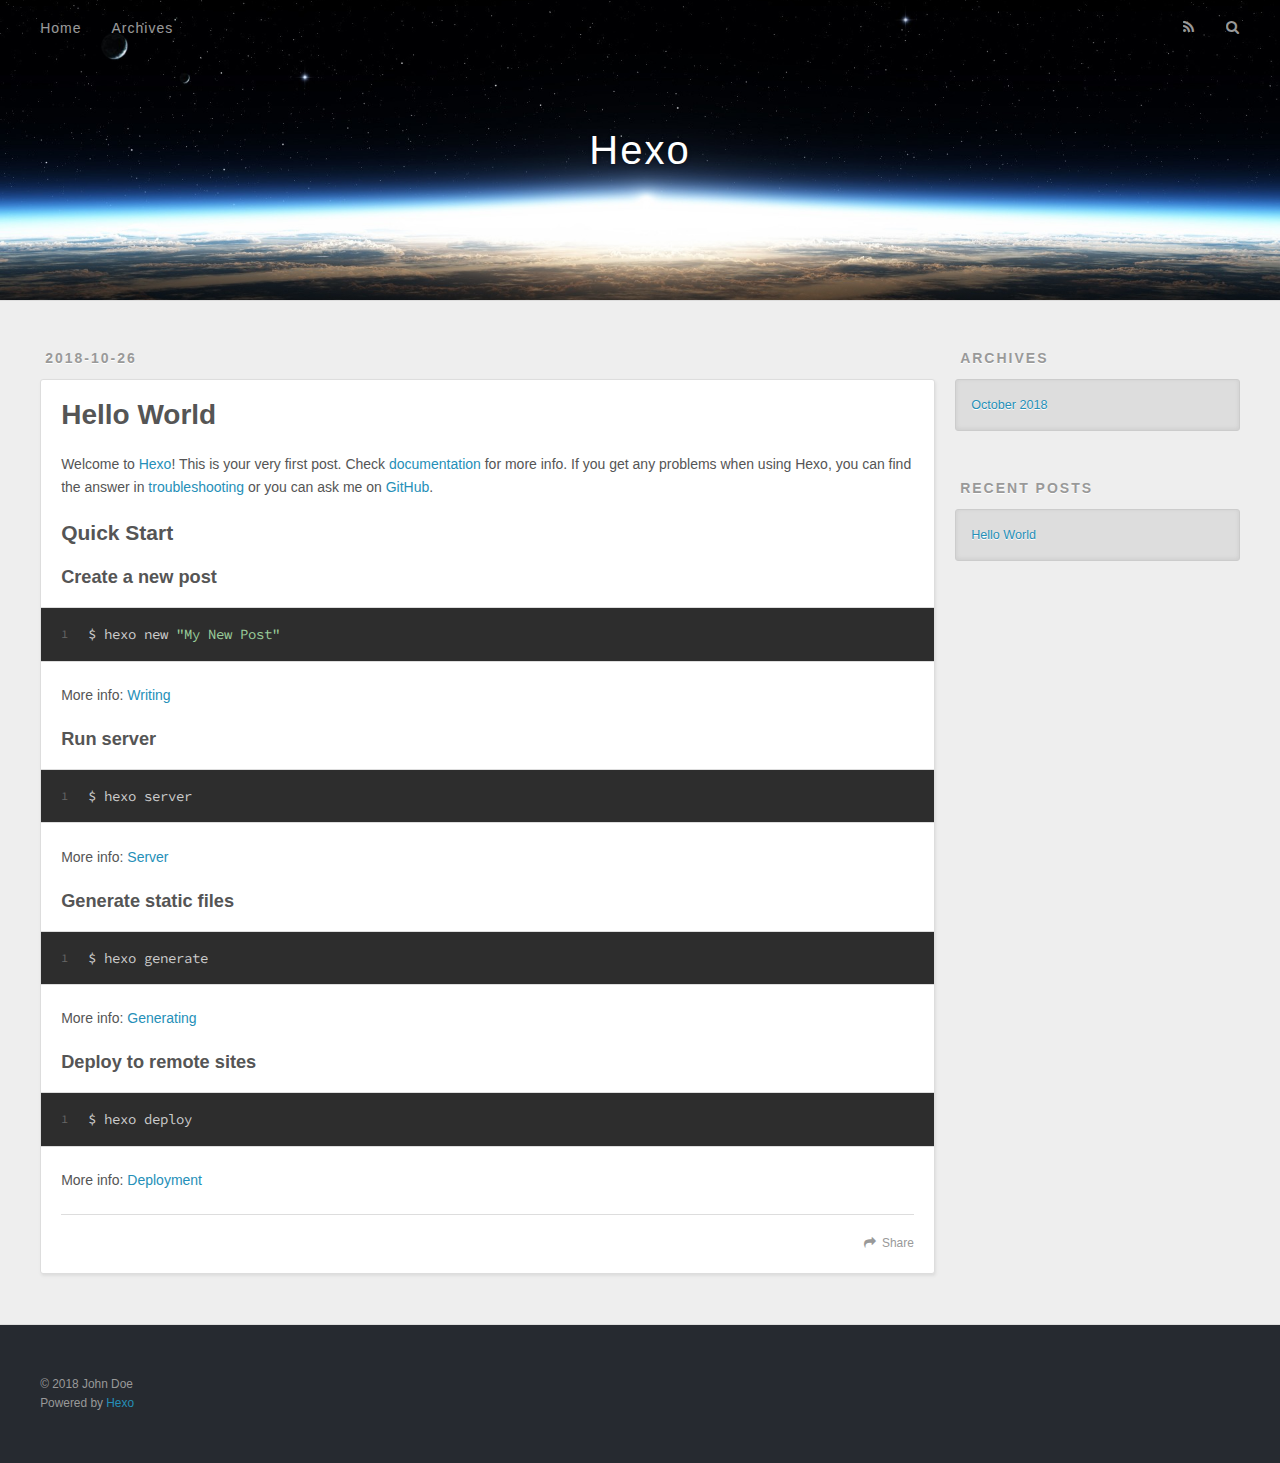
==== index.html @ de41e9b4 "Site updated: 2018-12-13 18:40:10" ====
<!DOCTYPE html>
<html>
<head><meta name="generator" content="Hexo 3.8.0">
  <meta charset="utf-8">
  

  
  <title>Hexo</title>
  <meta name="viewport" content="width=device-width, initial-scale=1, maximum-scale=1">
  <meta property="og:type" content="website">
<meta property="og:title" content="Hexo">
<meta property="og:url" content="http://yoursite.com/index.html">
<meta property="og:site_name" content="Hexo">
<meta property="og:locale" content="default">
<meta name="twitter:card" content="summary">
<meta name="twitter:title" content="Hexo">
  
    <link rel="alternate" href="/atom.xml" title="Hexo" type="application/atom+xml">
  
  
    <link rel="icon" href="/favicon.png">
  
  
    <link href="//fonts.googleapis.com/css?family=Source+Code+Pro" rel="stylesheet" type="text/css">
  
  <link rel="stylesheet" href="/css/style.css">
</head>
</html>
<body>
  <div id="container">
    <div id="wrap">
      <header id="header">
  <div id="banner"></div>
  <div id="header-outer" class="outer">
    <div id="header-title" class="inner">
      <h1 id="logo-wrap">
        <a href="/" id="logo">Hexo</a>
      </h1>
      
    </div>
    <div id="header-inner" class="inner">
      <nav id="main-nav">
        <a id="main-nav-toggle" class="nav-icon"></a>
        
          <a class="main-nav-link" href="/">Home</a>
        
          <a class="main-nav-link" href="/archives">Archives</a>
        
      </nav>
      <nav id="sub-nav">
        
          <a id="nav-rss-link" class="nav-icon" href="/atom.xml" title="RSS Feed"></a>
        
        <a id="nav-search-btn" class="nav-icon" title="Search"></a>
      </nav>
      <div id="search-form-wrap">
        <form action="//google.com/search" method="get" accept-charset="UTF-8" class="search-form"><input type="search" name="q" class="search-form-input" placeholder="Search"><button type="submit" class="search-form-submit">&#xF002;</button><input type="hidden" name="sitesearch" value="http://yoursite.com"></form>
      </div>
    </div>
  </div>
</header>
      <div class="outer">
        <section id="main">
  
    <article id="post-hello-world" class="article article-type-post" itemscope="" itemprop="blogPost">
  <div class="article-meta">
    <a href="/2018/10/26/hello-world/" class="article-date">
  <time datetime="2018-10-26T03:56:13.903Z" itemprop="datePublished">2018-10-26</time>
</a>
    
  </div>
  <div class="article-inner">
    
    
      <header class="article-header">
        
  
    <h1 itemprop="name">
      <a class="article-title" href="/2018/10/26/hello-world/">Hello World</a>
    </h1>
  

      </header>
    
    <div class="article-entry" itemprop="articleBody">
      
        <p>Welcome to <a href="https://hexo.io/" target="_blank" rel="noopener">Hexo</a>! This is your very first post. Check <a href="https://hexo.io/docs/" target="_blank" rel="noopener">documentation</a> for more info. If you get any problems when using Hexo, you can find the answer in <a href="https://hexo.io/docs/troubleshooting.html" target="_blank" rel="noopener">troubleshooting</a> or you can ask me on <a href="https://github.com/hexojs/hexo/issues" target="_blank" rel="noopener">GitHub</a>.</p>
<h2 id="Quick-Start"><a href="#Quick-Start" class="headerlink" title="Quick Start"></a>Quick Start</h2><h3 id="Create-a-new-post"><a href="#Create-a-new-post" class="headerlink" title="Create a new post"></a>Create a new post</h3><figure class="highlight bash"><table><tr><td class="gutter"><pre><span class="line">1</span><br></pre></td><td class="code"><pre><span class="line">$ hexo new <span class="string">"My New Post"</span></span><br></pre></td></tr></table></figure>
<p>More info: <a href="https://hexo.io/docs/writing.html" target="_blank" rel="noopener">Writing</a></p>
<h3 id="Run-server"><a href="#Run-server" class="headerlink" title="Run server"></a>Run server</h3><figure class="highlight bash"><table><tr><td class="gutter"><pre><span class="line">1</span><br></pre></td><td class="code"><pre><span class="line">$ hexo server</span><br></pre></td></tr></table></figure>
<p>More info: <a href="https://hexo.io/docs/server.html" target="_blank" rel="noopener">Server</a></p>
<h3 id="Generate-static-files"><a href="#Generate-static-files" class="headerlink" title="Generate static files"></a>Generate static files</h3><figure class="highlight bash"><table><tr><td class="gutter"><pre><span class="line">1</span><br></pre></td><td class="code"><pre><span class="line">$ hexo generate</span><br></pre></td></tr></table></figure>
<p>More info: <a href="https://hexo.io/docs/generating.html" target="_blank" rel="noopener">Generating</a></p>
<h3 id="Deploy-to-remote-sites"><a href="#Deploy-to-remote-sites" class="headerlink" title="Deploy to remote sites"></a>Deploy to remote sites</h3><figure class="highlight bash"><table><tr><td class="gutter"><pre><span class="line">1</span><br></pre></td><td class="code"><pre><span class="line">$ hexo deploy</span><br></pre></td></tr></table></figure>
<p>More info: <a href="https://hexo.io/docs/deployment.html" target="_blank" rel="noopener">Deployment</a></p>

      
    </div>
    <footer class="article-footer">
      <a data-url="http://yoursite.com/2018/10/26/hello-world/" data-id="cjpmh2i9n0000f2kgrmtevf5g" class="article-share-link">Share</a>
      
      
    </footer>
  </div>
  
</article>


  


</section>
        
          <aside id="sidebar">
  
    

  
    

  
    
  
    
  <div class="widget-wrap">
    <h3 class="widget-title">Archives</h3>
    <div class="widget">
      <ul class="archive-list"><li class="archive-list-item"><a class="archive-list-link" href="/archives/2018/10/">October 2018</a></li></ul>
    </div>
  </div>


  
    
  <div class="widget-wrap">
    <h3 class="widget-title">Recent Posts</h3>
    <div class="widget">
      <ul>
        
          <li>
            <a href="/2018/10/26/hello-world/">Hello World</a>
          </li>
        
      </ul>
    </div>
  </div>

  
</aside>
        
      </div>
      <footer id="footer">
  
  <div class="outer">
    <div id="footer-info" class="inner">
      &copy; 2018 John Doe<br>
      Powered by <a href="http://hexo.io/" target="_blank">Hexo</a>
    </div>
  </div>
</footer>
    </div>
    <nav id="mobile-nav">
  
    <a href="/" class="mobile-nav-link">Home</a>
  
    <a href="/archives" class="mobile-nav-link">Archives</a>
  
</nav>
    

<script src="//ajax.googleapis.com/ajax/libs/jquery/2.0.3/jquery.min.js"></script>


  <link rel="stylesheet" href="/fancybox/jquery.fancybox.css">
  <script src="/fancybox/jquery.fancybox.pack.js"></script>


<script src="/js/script.js"></script>



  </div>
</body>
</html>
---- css/style.css ----
body {
  width: 100%;
}
body:before,
body:after {
  content: "";
  display: table;
}
body:after {
  clear: both;
}
html,
body,
div,
span,
applet,
object,
iframe,
h1,
h2,
h3,
h4,
h5,
h6,
p,
blockquote,
pre,
a,
abbr,
acronym,
address,
big,
cite,
code,
del,
dfn,
em,
img,
ins,
kbd,
q,
s,
samp,
small,
strike,
strong,
sub,
sup,
tt,
var,
dl,
dt,
dd,
ol,
ul,
li,
fieldset,
form,
label,
legend,
table,
caption,
tbody,
tfoot,
thead,
tr,
th,
td {
  margin: 0;
  padding: 0;
  border: 0;
  outline: 0;
  font-weight: inherit;
  font-style: inherit;
  font-family: inherit;
  font-size: 100%;
  vertical-align: baseline;
}
body {
  line-height: 1;
  color: #000;
  background: #fff;
}
ol,
ul {
  list-style: none;
}
table {
  border-collapse: separate;
  border-spacing: 0;
  vertical-align: middle;
}
caption,
th,
td {
  text-align: left;
  font-weight: normal;
  vertical-align: middle;
}
a img {
  border: none;
}
input,
button {
  margin: 0;
  padding: 0;
}
input::-moz-focus-inner,
button::-moz-focus-inner {
  border: 0;
  padding: 0;
}
@font-face {
  font-family: FontAwesome;
  font-style: normal;
  font-weight: normal;
  src: url("fonts/fontawesome-webfont.eot?v=#4.0.3");
  src: url("fonts/fontawesome-webfont.eot?#iefix&v=#4.0.3") format("embedded-opentype"), url("fonts/fontawesome-webfont.woff?v=#4.0.3") format("woff"), url("fonts/fontawesome-webfont.ttf?v=#4.0.3") format("truetype"), url("fonts/fontawesome-webfont.svg#fontawesomeregular?v=#4.0.3") format("svg");
}
html,
body,
#container {
  height: 100%;
}
body {
  background: #eee;
  font: 14px -apple-system, BlinkMacSystemFont, "Segoe UI", "Roboto", "Oxygen", "Ubuntu", "Cantarell", "Fira Sans", "Droid Sans", "Helvetica Neue", sans-serif;
  -webkit-text-size-adjust: 100%;
}
.outer {
  max-width: 1220px;
  margin: 0 auto;
  padding: 0 20px;
}
.outer:before,
.outer:after {
  content: "";
  display: table;
}
.outer:after {
  clear: both;
}
.inner {
  display: inline;
  float: left;
  width: 98.33333333333333%;
  margin: 0 0.833333333333333%;
}
.left,
.alignleft {
  float: left;
}
.right,
.alignright {
  float: right;
}
.clear {
  clear: both;
}
#container {
  position: relative;
}
.mobile-nav-on {
  overflow: hidden;
}
#wrap {
  height: 100%;
  width: 100%;
  position: absolute;
  top: 0;
  left: 0;
  -webkit-transition: 0.2s ease-out;
  -moz-transition: 0.2s ease-out;
  -ms-transition: 0.2s ease-out;
  transition: 0.2s ease-out;
  z-index: 1;
  background: #eee;
}
.mobile-nav-on #wrap {
  left: 280px;
}
@media screen and (min-width: 768px) {
  #main {
    display: inline;
    float: left;
    width: 73.33333333333333%;
    margin: 0 0.833333333333333%;
  }
}
.article-date,
.article-category-link,
.archive-year,
.widget-title {
  text-decoration: none;
  text-transform: uppercase;
  letter-spacing: 2px;
  color: #999;
  margin-bottom: 1em;
  margin-left: 5px;
  line-height: 1em;
  text-shadow: 0 1px #fff;
  font-weight: bold;
}
.article-inner,
.archive-article-inner {
  background: #fff;
  -webkit-box-shadow: 1px 2px 3px #ddd;
  box-shadow: 1px 2px 3px #ddd;
  border: 1px solid #ddd;
  border-radius: 3px;
}
.article-entry h1,
.widget h1 {
  font-size: 2em;
}
.article-entry h2,
.widget h2 {
  font-size: 1.5em;
}
.article-entry h3,
.widget h3 {
  font-size: 1.3em;
}
.article-entry h4,
.widget h4 {
  font-size: 1.2em;
}
.article-entry h5,
.widget h5 {
  font-size: 1em;
}
.article-entry h6,
.widget h6 {
  font-size: 1em;
  color: #999;
}
.article-entry hr,
.widget hr {
  border: 1px dashed #ddd;
}
.article-entry strong,
.widget strong {
  font-weight: bold;
}
.article-entry em,
.widget em,
.article-entry cite,
.widget cite {
  font-style: italic;
}
.article-entry sup,
.widget sup,
.article-entry sub,
.widget sub {
  font-size: 0.75em;
  line-height: 0;
  position: relative;
  vertical-align: baseline;
}
.article-entry sup,
.widget sup {
  top: -0.5em;
}
.article-entry sub,
.widget sub {
  bottom: -0.2em;
}
.article-entry small,
.widget small {
  font-size: 0.85em;
}
.article-entry acronym,
.widget acronym,
.article-entry abbr,
.widget abbr {
  border-bottom: 1px dotted;
}
.article-entry ul,
.widget ul,
.article-entry ol,
.widget ol,
.article-entry dl,
.widget dl {
  margin: 0 20px;
  line-height: 1.6em;
}
.article-entry ul ul,
.widget ul ul,
.article-entry ol ul,
.widget ol ul,
.article-entry ul ol,
.widget ul ol,
.article-entry ol ol,
.widget ol ol {
  margin-top: 0;
  margin-bottom: 0;
}
.article-entry ul,
.widget ul {
  list-style: disc;
}
.article-entry ol,
.widget ol {
  list-style: decimal;
}
.article-entry dt,
.widget dt {
  font-weight: bold;
}
#header {
  height: 300px;
  position: relative;
  border-bottom: 1px solid #ddd;
}
#header:before,
#header:after {
  content: "";
  position: absolute;
  left: 0;
  right: 0;
  height: 40px;
}
#header:before {
  top: 0;
  background: -webkit-linear-gradient(rgba(0,0,0,0.2), transparent);
  background: -moz-linear-gradient(rgba(0,0,0,0.2), transparent);
  background: -ms-linear-gradient(rgba(0,0,0,0.2), transparent);
  background: linear-gradient(rgba(0,0,0,0.2), transparent);
}
#header:after {
  bottom: 0;
  background: -webkit-linear-gradient(transparent, rgba(0,0,0,0.2));
  background: -moz-linear-gradient(transparent, rgba(0,0,0,0.2));
  background: -ms-linear-gradient(transparent, rgba(0,0,0,0.2));
  background: linear-gradient(transparent, rgba(0,0,0,0.2));
}
#header-outer {
  height: 100%;
  position: relative;
}
#header-inner {
  position: relative;
  overflow: hidden;
}
#banner {
  position: absolute;
  top: 0;
  left: 0;
  width: 100%;
  height: 100%;
  background: url("images/banner.jpg") center #000;
  -webkit-background-size: cover;
  -moz-background-size: cover;
  background-size: cover;
  z-index: -1;
}
#header-title {
  text-align: center;
  height: 40px;
  position: absolute;
  top: 50%;
  left: 0;
  margin-top: -20px;
}
#logo,
#subtitle {
  text-decoration: none;
  color: #fff;
  font-weight: 300;
  text-shadow: 0 1px 4px rgba(0,0,0,0.3);
}
#logo {
  font-size: 40px;
  line-height: 40px;
  letter-spacing: 2px;
}
#subtitle {
  font-size: 16px;
  line-height: 16px;
  letter-spacing: 1px;
}
#subtitle-wrap {
  margin-top: 16px;
}
#main-nav {
  float: left;
  margin-left: -15px;
}
.nav-icon,
.main-nav-link {
  float: left;
  color: #fff;
  opacity: 0.6;
  text-decoration: none;
  text-shadow: 0 1px rgba(0,0,0,0.2);
  -webkit-transition: opacity 0.2s;
  -moz-transition: opacity 0.2s;
  -ms-transition: opacity 0.2s;
  transition: opacity 0.2s;
  display: block;
  padding: 20px 15px;
}
.nav-icon:hover,
.main-nav-link:hover {
  opacity: 1;
}
.nav-icon {
  font-family: FontAwesome;
  text-align: center;
  font-size: 14px;
  width: 14px;
  height: 14px;
  padding: 20px 15px;
  position: relative;
  cursor: pointer;
}
.main-nav-link {
  font-weight: 300;
  letter-spacing: 1px;
}
@media screen and (max-width: 479px) {
  .main-nav-link {
    display: none;
  }
}
#main-nav-toggle {
  display: none;
}
#main-nav-toggle:before {
  content: "\f0c9";
}
@media screen and (max-width: 479px) {
  #main-nav-toggle {
    display: block;
  }
}
#sub-nav {
  float: right;
  margin-right: -15px;
}
#nav-rss-link:before {
  content: "\f09e";
}
#nav-search-btn:before {
  content: "\f002";
}
#search-form-wrap {
  position: absolute;
  top: 15px;
  width: 150px;
  height: 30px;
  right: -150px;
  opacity: 0;
  -webkit-transition: 0.2s ease-out;
  -moz-transition: 0.2s ease-out;
  -ms-transition: 0.2s ease-out;
  transition: 0.2s ease-out;
}
#search-form-wrap.on {
  opacity: 1;
  right: 0;
}
@media screen and (max-width: 479px) {
  #search-form-wrap {
    width: 100%;
    right: -100%;
  }
}
.search-form {
  position: absolute;
  top: 0;
  left: 0;
  right: 0;
  background: #fff;
  padding: 5px 15px;
  border-radius: 15px;
  -webkit-box-shadow: 0 0 10px rgba(0,0,0,0.3);
  box-shadow: 0 0 10px rgba(0,0,0,0.3);
}
.search-form-input {
  border: none;
  background: none;
  color: #555;
  width: 100%;
  font: 13px -apple-system, BlinkMacSystemFont, "Segoe UI", "Roboto", "Oxygen", "Ubuntu", "Cantarell", "Fira Sans", "Droid Sans", "Helvetica Neue", sans-serif;
  outline: none;
}
.search-form-input::-webkit-search-results-decoration,
.search-form-input::-webkit-search-cancel-button {
  -webkit-appearance: none;
}
.search-form-submit {
  position: absolute;
  top: 50%;
  right: 10px;
  margin-top: -7px;
  font: 13px FontAwesome;
  border: none;
  background: none;
  color: #bbb;
  cursor: pointer;
}
.search-form-submit:hover,
.search-form-submit:focus {
  color: #777;
}
.article {
  margin: 50px 0;
}
.article-inner {
  overflow: hidden;
}
.article-meta:before,
.article-meta:after {
  content: "";
  display: table;
}
.article-meta:after {
  clear: both;
}
.article-date {
  float: left;
}
.article-category {
  float: left;
  line-height: 1em;
  color: #ccc;
  text-shadow: 0 1px #fff;
  margin-left: 8px;
}
.article-category:before {
  content: "\2022";
}
.article-category-link {
  margin: 0 12px 1em;
}
.article-header {
  padding: 20px 20px 0;
}
.article-title {
  text-decoration: none;
  font-size: 2em;
  font-weight: bold;
  color: #555;
  line-height: 1.1em;
  -webkit-transition: color 0.2s;
  -moz-transition: color 0.2s;
  -ms-transition: color 0.2s;
  transition: color 0.2s;
}
a.article-title:hover {
  color: #258fb8;
}
.article-entry {
  color: #555;
  padding: 0 20px;
}
.article-entry:before,
.article-entry:after {
  content: "";
  display: table;
}
.article-entry:after {
  clear: both;
}
.article-entry p,
.article-entry table {
  line-height: 1.6em;
  margin: 1.6em 0;
}
.article-entry h1,
.article-entry h2,
.article-entry h3,
.article-entry h4,
.article-entry h5,
.article-entry h6 {
  font-weight: bold;
}
.article-entry h1,
.article-entry h2,
.article-entry h3,
.article-entry h4,
.article-entry h5,
.article-entry h6 {
  line-height: 1.1em;
  margin: 1.1em 0;
}
.article-entry a {
  color: #258fb8;
  text-decoration: none;
}
.article-entry a:hover {
  text-decoration: underline;
}
.article-entry ul,
.article-entry ol,
.article-entry dl {
  margin-top: 1.6em;
  margin-bottom: 1.6em;
}
.article-entry img,
.article-entry video {
  max-width: 100%;
  height: auto;
  display: block;
  margin: auto;
}
.article-entry iframe {
  border: none;
}
.article-entry table {
  width: 100%;
  border-collapse: collapse;
  border-spacing: 0;
}
.article-entry th {
  font-weight: bold;
  border-bottom: 3px solid #ddd;
  padding-bottom: 0.5em;
}
.article-entry td {
  border-bottom: 1px solid #ddd;
  padding: 10px 0;
}
.article-entry blockquote {
  font-family: Georgia, "Times New Roman", serif;
  font-size: 1.4em;
  margin: 1.6em 20px;
  text-align: center;
}
.article-entry blockquote footer {
  font-size: 14px;
  margin: 1.6em 0;
  font-family: -apple-system, BlinkMacSystemFont, "Segoe UI", "Roboto", "Oxygen", "Ubuntu", "Cantarell", "Fira Sans", "Droid Sans", "Helvetica Neue", sans-serif;
}
.article-entry blockquote footer cite:before {
  content: "—";
  padding: 0 0.5em;
}
.article-entry .pullquote {
  text-align: left;
  width: 45%;
  margin: 0;
}
.article-entry .pullquote.left {
  margin-left: 0.5em;
  margin-right: 1em;
}
.article-entry .pullquote.right {
  margin-right: 0.5em;
  margin-left: 1em;
}
.article-entry .caption {
  color: #999;
  display: block;
  font-size: 0.9em;
  margin-top: 0.5em;
  position: relative;
  text-align: center;
}
.article-entry .video-container {
  position: relative;
  padding-top: 56.25%;
  height: 0;
  overflow: hidden;
}
.article-entry .video-container iframe,
.article-entry .video-container object,
.article-entry .video-container embed {
  position: absolute;
  top: 0;
  left: 0;
  width: 100%;
  height: 100%;
  margin-top: 0;
}
.article-more-link a {
  display: inline-block;
  line-height: 1em;
  padding: 6px 15px;
  border-radius: 15px;
  background: #eee;
  color: #999;
  text-shadow: 0 1px #fff;
  text-decoration: none;
}
.article-more-link a:hover {
  background: #258fb8;
  color: #fff;
  text-decoration: none;
  text-shadow: 0 1px #1e7293;
}
.article-footer {
  font-size: 0.85em;
  line-height: 1.6em;
  border-top: 1px solid #ddd;
  padding-top: 1.6em;
  margin: 0 20px 20px;
}
.article-footer:before,
.article-footer:after {
  content: "";
  display: table;
}
.article-footer:after {
  clear: both;
}
.article-footer a {
  color: #999;
  text-decoration: none;
}
.article-footer a:hover {
  color: #555;
}
.article-tag-list-item {
  float: left;
  margin-right: 10px;
}
.article-tag-list-link:before {
  content: "#";
}
.article-comment-link {
  float: right;
}
.article-comment-link:before {
  content: "\f075";
  font-family: FontAwesome;
  padding-right: 8px;
}
.article-share-link {
  cursor: pointer;
  float: right;
  margin-left: 20px;
}
.article-share-link:before {
  content: "\f064";
  font-family: FontAwesome;
  padding-right: 6px;
}
#article-nav {
  position: relative;
}
#article-nav:before,
#article-nav:after {
  content: "";
  display: table;
}
#article-nav:after {
  clear: both;
}
@media screen and (min-width: 768px) {
  #article-nav {
    margin: 50px 0;
  }
  #article-nav:before {
    width: 8px;
    height: 8px;
    position: absolute;
    top: 50%;
    left: 50%;
    margin-top: -4px;
    margin-left: -4px;
    content: "";
    border-radius: 50%;
    background: #ddd;
    -webkit-box-shadow: 0 1px 2px #fff;
    box-shadow: 0 1px 2px #fff;
  }
}
.article-nav-link-wrap {
  text-decoration: none;
  text-shadow: 0 1px #fff;
  color: #999;
  -webkit-box-sizing: border-box;
  -moz-box-sizing: border-box;
  box-sizing: border-box;
  margin-top: 50px;
  text-align: center;
  display: block;
}
.article-nav-link-wrap:hover {
  color: #555;
}
@media screen and (min-width: 768px) {
  .article-nav-link-wrap {
    width: 50%;
    margin-top: 0;
  }
}
@media screen and (min-width: 768px) {
  #article-nav-newer {
    float: left;
    text-align: right;
    padding-right: 20px;
  }
}
@media screen and (min-width: 768px) {
  #article-nav-older {
    float: right;
    text-align: left;
    padding-left: 20px;
  }
}
.article-nav-caption {
  text-transform: uppercase;
  letter-spacing: 2px;
  color: #ddd;
  line-height: 1em;
  font-weight: bold;
}
#article-nav-newer .article-nav-caption {
  margin-right: -2px;
}
.article-nav-title {
  font-size: 0.85em;
  line-height: 1.6em;
  margin-top: 0.5em;
}
.article-share-box {
  position: absolute;
  display: none;
  background: #fff;
  -webkit-box-shadow: 1px 2px 10px rgba(0,0,0,0.2);
  box-shadow: 1px 2px 10px rgba(0,0,0,0.2);
  border-radius: 3px;
  margin-left: -145px;
  overflow: hidden;
  z-index: 1;
}
.article-share-box.on {
  display: block;
}
.article-share-input {
  width: 100%;
  background: none;
  -webkit-box-sizing: border-box;
  -moz-box-sizing: border-box;
  box-sizing: border-box;
  font: 14px -apple-system, BlinkMacSystemFont, "Segoe UI", "Roboto", "Oxygen", "Ubuntu", "Cantarell", "Fira Sans", "Droid Sans", "Helvetica Neue", sans-serif;
  padding: 0 15px;
  color: #555;
  outline: none;
  border: 1px solid #ddd;
  border-radius: 3px 3px 0 0;
  height: 36px;
  line-height: 36px;
}
.article-share-links {
  background: #eee;
}
.article-share-links:before,
.article-share-links:after {
  content: "";
  display: table;
}
.article-share-links:after {
  clear: both;
}
.article-share-twitter,
.article-share-facebook,
.article-share-pinterest,
.article-share-google {
  width: 50px;
  height: 36px;
  display: block;
  float: left;
  position: relative;
  color: #999;
  text-shadow: 0 1px #fff;
}
.article-share-twitter:before,
.article-share-facebook:before,
.article-share-pinterest:before,
.article-share-google:before {
  font-size: 20px;
  font-family: FontAwesome;
  width: 20px;
  height: 20px;
  position: absolute;
  top: 50%;
  left: 50%;
  margin-top: -10px;
  margin-left: -10px;
  text-align: center;
}
.article-share-twitter:hover,
.article-share-facebook:hover,
.article-share-pinterest:hover,
.article-share-google:hover {
  color: #fff;
}
.article-share-twitter:before {
  content: "\f099";
}
.article-share-twitter:hover {
  background: #00aced;
  text-shadow: 0 1px #008abe;
}
.article-share-facebook:before {
  content: "\f09a";
}
.article-share-facebook:hover {
  background: #3b5998;
  text-shadow: 0 1px #2f477a;
}
.article-share-pinterest:before {
  content: "\f0d2";
}
.article-share-pinterest:hover {
  background: #cb2027;
  text-shadow: 0 1px #a21a1f;
}
.article-share-google:before {
  content: "\f0d5";
}
.article-share-google:hover {
  background: #dd4b39;
  text-shadow: 0 1px #be3221;
}
.article-gallery {
  background: #000;
  position: relative;
}
.article-gallery-photos {
  position: relative;
  overflow: hidden;
}
.article-gallery-img {
  display: none;
  max-width: 100%;
}
.article-gallery-img:first-child {
  display: block;
}
.article-gallery-img.loaded {
  position: absolute;
  display: block;
}
.article-gallery-img img {
  display: block;
  max-width: 100%;
  margin: 0 auto;
}
#comments {
  background: #fff;
  -webkit-box-shadow: 1px 2px 3px #ddd;
  box-shadow: 1px 2px 3px #ddd;
  padding: 20px;
  border: 1px solid #ddd;
  border-radius: 3px;
  margin: 50px 0;
}
#comments a {
  color: #258fb8;
}
.archives-wrap {
  margin: 50px 0;
}
.archives:before,
.archives:after {
  content: "";
  display: table;
}
.archives:after {
  clear: both;
}
.archive-year-wrap {
  margin-bottom: 1em;
}
.archives {
  -webkit-column-gap: 10px;
  -moz-column-gap: 10px;
  column-gap: 10px;
}
@media screen and (min-width: 480px) and (max-width: 767px) {
  .archives {
    -webkit-column-count: 2;
    -moz-column-count: 2;
    column-count: 2;
  }
}
@media screen and (min-width: 768px) {
  .archives {
    -webkit-column-count: 3;
    -moz-column-count: 3;
    column-count: 3;
  }
}
.archive-article {
  -webkit-column-break-inside: avoid;
  page-break-inside: avoid;
  overflow: hidden;
  break-inside: avoid-column;
}
.archive-article-inner {
  padding: 10px;
  margin-bottom: 15px;
}
.archive-article-title {
  text-decoration: none;
  font-weight: bold;
  color: #555;
  -webkit-transition: color 0.2s;
  -moz-transition: color 0.2s;
  -ms-transition: color 0.2s;
  transition: color 0.2s;
  line-height: 1.6em;
}
.archive-article-title:hover {
  color: #258fb8;
}
.archive-article-footer {
  margin-top: 1em;
}
.archive-article-date {
  color: #999;
  text-decoration: none;
  font-size: 0.85em;
  line-height: 1em;
  margin-bottom: 0.5em;
  display: block;
}
#page-nav {
  margin: 50px auto;
  background: #fff;
  -webkit-box-shadow: 1px 2px 3px #ddd;
  box-shadow: 1px 2px 3px #ddd;
  border: 1px solid #ddd;
  border-radius: 3px;
  text-align: center;
  color: #999;
  overflow: hidden;
}
#page-nav:before,
#page-nav:after {
  content: "";
  display: table;
}
#page-nav:after {
  clear: both;
}
#page-nav a,
#page-nav span {
  padding: 10px 20px;
  line-height: 1;
  height: 2ex;
}
#page-nav a {
  color: #999;
  text-decoration: none;
}
#page-nav a:hover {
  background: #999;
  color: #fff;
}
#page-nav .prev {
  float: left;
}
#page-nav .next {
  float: right;
}
#page-nav .page-number {
  display: inline-block;
}
@media screen and (max-width: 479px) {
  #page-nav .page-number {
    display: none;
  }
}
#page-nav .current {
  color: #555;
  font-weight: bold;
}
#page-nav .space {
  color: #ddd;
}
#footer {
  background: #262a30;
  padding: 50px 0;
  border-top: 1px solid #ddd;
  color: #999;
}
#footer a {
  color: #258fb8;
  text-decoration: none;
}
#footer a:hover {
  text-decoration: underline;
}
#footer-info {
  line-height: 1.6em;
  font-size: 0.85em;
}
.article-entry pre,
.article-entry .highlight {
  background: #2d2d2d;
  margin: 0 -20px;
  padding: 15px 20px;
  border-style: solid;
  border-color: #ddd;
  border-width: 1px 0;
  overflow: auto;
  color: #ccc;
  line-height: 22.400000000000002px;
}
.article-entry .highlight .gutter pre,
.article-entry .gist .gist-file .gist-data .line-numbers {
  color: #666;
  font-size: 0.85em;
}
.article-entry pre,
.article-entry code {
  font-family: "Source Code Pro", Consolas, Monaco, Menlo, Consolas, monospace;
}
.article-entry code {
  background: #eee;
  text-shadow: 0 1px #fff;
  padding: 0 0.3em;
}
.article-entry pre code {
  background: none;
  text-shadow: none;
  padding: 0;
}
.article-entry .highlight pre {
  border: none;
  margin: 0;
  padding: 0;
}
.article-entry .highlight table {
  margin: 0;
  width: auto;
}
.article-entry .highlight td {
  border: none;
  padding: 0;
}
.article-entry .highlight figcaption {
  font-size: 0.85em;
  color: #999;
  line-height: 1em;
  margin-bottom: 1em;
}
.article-entry .highlight figcaption:before,
.article-entry .highlight figcaption:after {
  content: "";
  display: table;
}
.article-entry .highlight figcaption:after {
  clear: both;
}
.article-entry .highlight figcaption a {
  float: right;
}
.article-entry .highlight .gutter pre {
  text-align: right;
  padding-right: 20px;
}
.article-entry .highlight .line {
  height: 22.400000000000002px;
}
.article-entry .highlight .line.marked {
  background: #515151;
}
.article-entry .gist {
  margin: 0 -20px;
  border-style: solid;
  border-color: #ddd;
  border-width: 1px 0;
  background: #2d2d2d;
  padding: 15px 20px 15px 0;
}
.article-entry .gist .gist-file {
  border: none;
  font-family: "Source Code Pro", Consolas, Monaco, Menlo, Consolas, monospace;
  margin: 0;
}
.article-entry .gist .gist-file .gist-data {
  background: none;
  border: none;
}
.article-entry .gist .gist-file .gist-data .line-numbers {
  background: none;
  border: none;
  padding: 0 20px 0 0;
}
.article-entry .gist .gist-file .gist-data .line-data {
  padding: 0 !important;
}
.article-entry .gist .gist-file .highlight {
  margin: 0;
  padding: 0;
  border: none;
}
.article-entry .gist .gist-file .gist-meta {
  background: #2d2d2d;
  color: #999;
  font: 0.85em -apple-system, BlinkMacSystemFont, "Segoe UI", "Roboto", "Oxygen", "Ubuntu", "Cantarell", "Fira Sans", "Droid Sans", "Helvetica Neue", sans-serif;
  text-shadow: 0 0;
  padding: 0;
  margin-top: 1em;
  margin-left: 20px;
}
.article-entry .gist .gist-file .gist-meta a {
  color: #258fb8;
  font-weight: normal;
}
.article-entry .gist .gist-file .gist-meta a:hover {
  text-decoration: underline;
}
pre .comment,
pre .title {
  color: #999;
}
pre .variable,
pre .attribute,
pre .tag,
pre .regexp,
pre .ruby .constant,
pre .xml .tag .title,
pre .xml .pi,
pre .xml .doctype,
pre .html .doctype,
pre .css .id,
pre .css .class,
pre .css .pseudo {
  color: #f2777a;
}
pre .number,
pre .preprocessor,
pre .built_in,
pre .literal,
pre .params,
pre .constant {
  color: #f99157;
}
pre .class,
pre .ruby .class .title,
pre .css .rules .attribute {
  color: #9c9;
}
pre .string,
pre .value,
pre .inheritance,
pre .header,
pre .ruby .symbol,
pre .xml .cdata {
  color: #9c9;
}
pre .css .hexcolor {
  color: #6cc;
}
pre .function,
pre .python .decorator,
pre .python .title,
pre .ruby .function .title,
pre .ruby .title .keyword,
pre .perl .sub,
pre .javascript .title,
pre .coffeescript .title {
  color: #69c;
}
pre .keyword,
pre .javascript .function {
  color: #c9c;
}
@media screen and (max-width: 479px) {
  #mobile-nav {
    position: absolute;
    top: 0;
    left: 0;
    width: 280px;
    height: 100%;
    background: #191919;
    border-right: 1px solid #fff;
  }
}
@media screen and (max-width: 479px) {
  .mobile-nav-link {
    display: block;
    color: #999;
    text-decoration: none;
    padding: 15px 20px;
    font-weight: bold;
  }
  .mobile-nav-link:hover {
    color: #fff;
  }
}
@media screen and (min-width: 768px) {
  #sidebar {
    display: inline;
    float: left;
    width: 23.333333333333332%;
    margin: 0 0.833333333333333%;
  }
}
.widget-wrap {
  margin: 50px 0;
}
.widget {
  color: #777;
  text-shadow: 0 1px #fff;
  background: #ddd;
  -webkit-box-shadow: 0 -1px 4px #ccc inset;
  box-shadow: 0 -1px 4px #ccc inset;
  border: 1px solid #ccc;
  padding: 15px;
  border-radius: 3px;
}
.widget a {
  color: #258fb8;
  text-decoration: none;
}
.widget a:hover {
  text-decoration: underline;
}
.widget ul ul,
.widget ol ul,
.widget dl ul,
.widget ul ol,
.widget ol ol,
.widget dl ol,
.widget ul dl,
.widget ol dl,
.widget dl dl {
  margin-left: 15px;
  list-style: disc;
}
.widget {
  line-height: 1.6em;
  word-wrap: break-word;
  font-size: 0.9em;
}
.widget ul,
.widget ol {
  list-style: none;
  margin: 0;
}
.widget ul ul,
.widget ol ul,
.widget ul ol,
.widget ol ol {
  margin: 0 20px;
}
.widget ul ul,
.widget ol ul {
  list-style: disc;
}
.widget ul ol,
.widget ol ol {
  list-style: decimal;
}
.category-list-count,
.tag-list-count,
.archive-list-count {
  padding-left: 5px;
  color: #999;
  font-size: 0.85em;
}
.category-list-count:before,
.tag-list-count:before,
.archive-list-count:before {
  content: "(";
}
.category-list-count:after,
.tag-list-count:after,
.archive-list-count:after {
  content: ")";
}
.tagcloud a {
  margin-right: 5px;
  display: inline-block;
}
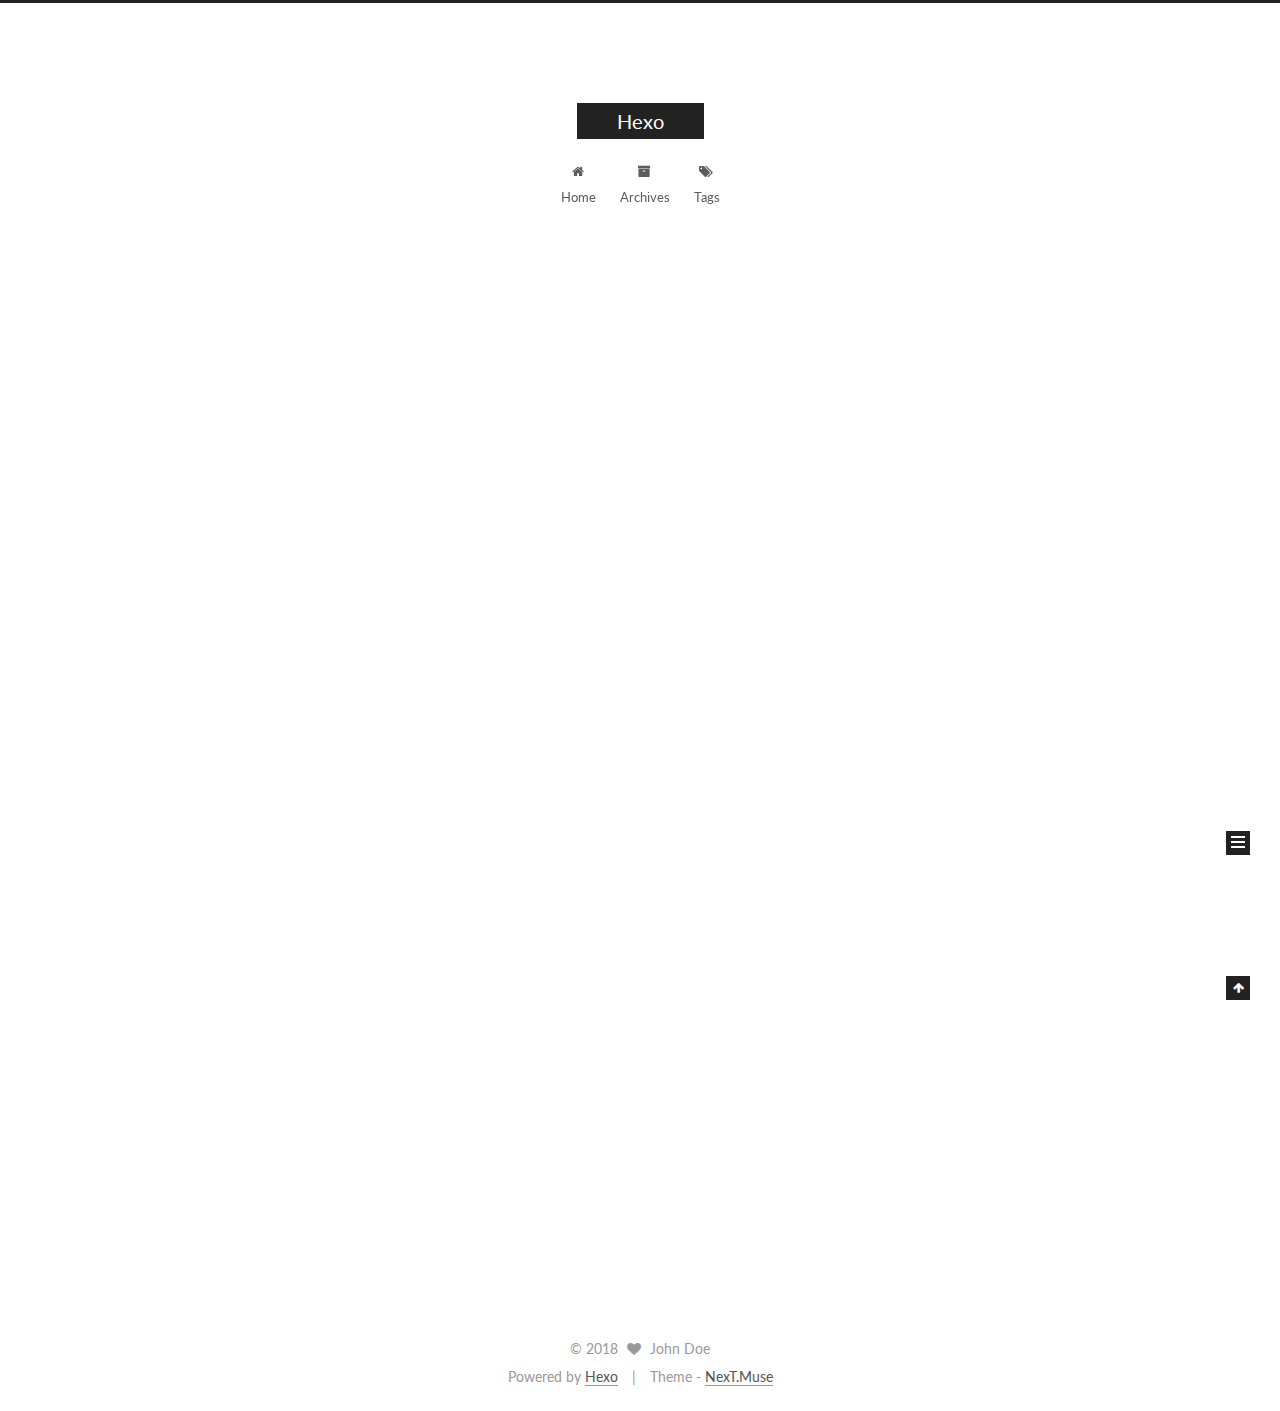
==== commit 0d760f7b: "Site updated: 2018-12-13 18:59:34" ====
--- a/index.html
+++ b/index.html
@@ -1,90 +1,337 @@
 <!DOCTYPE html>
-<html>
+
+
+
+  
+
+
+<html class="theme-next muse use-motion" lang="">
 <head><meta name="generator" content="Hexo 3.8.0">
-  <meta charset="utf-8">
-  
-
-  
-  <title>Hexo</title>
-  <meta name="viewport" content="width=device-width, initial-scale=1, maximum-scale=1">
-  <meta property="og:type" content="website">
+  <meta charset="UTF-8">
+<meta http-equiv="X-UA-Compatible" content="IE=edge">
+<meta name="viewport" content="width=device-width, initial-scale=1, maximum-scale=1">
+<meta name="theme-color" content="#222">
+
+
+
+
+
+
+
+
+
+<meta http-equiv="Cache-Control" content="no-transform">
+<meta http-equiv="Cache-Control" content="no-siteapp">
+
+
+
+
+
+
+
+
+
+
+
+
+
+
+
+  
+  
+  <link href="/lib/fancybox/source/jquery.fancybox.css?v=2.1.5" rel="stylesheet" type="text/css">
+
+
+
+
+  
+  
+  
+  
+
+  
+    
+    
+  
+
+  
+
+  
+
+  
+
+  
+
+  
+    
+    
+    <link href="//fonts.googleapis.com/css?family=Lato:300,300italic,400,400italic,700,700italic&subset=latin,latin-ext" rel="stylesheet" type="text/css">
+  
+
+
+
+
+
+
+<link href="/lib/font-awesome/css/font-awesome.min.css?v=4.6.2" rel="stylesheet" type="text/css">
+
+<link href="/css/main.css?v=5.1.2" rel="stylesheet" type="text/css">
+
+
+  <meta name="keywords" content="Hexo, NexT">
+
+
+
+
+
+
+
+
+  <link rel="shortcut icon" type="image/x-icon" href="/favicon.ico?v=5.1.2">
+
+
+
+
+
+
+<meta property="og:type" content="website">
 <meta property="og:title" content="Hexo">
 <meta property="og:url" content="http://yoursite.com/index.html">
 <meta property="og:site_name" content="Hexo">
 <meta property="og:locale" content="default">
 <meta name="twitter:card" content="summary">
 <meta name="twitter:title" content="Hexo">
-  
-    <link rel="alternate" href="/atom.xml" title="Hexo" type="application/atom+xml">
-  
-  
-    <link rel="icon" href="/favicon.png">
-  
-  
-    <link href="//fonts.googleapis.com/css?family=Source+Code+Pro" rel="stylesheet" type="text/css">
-  
-  <link rel="stylesheet" href="/css/style.css">
+
+
+
+<script type="text/javascript" id="hexo.configurations">
+  var NexT = window.NexT || {};
+  var CONFIG = {
+    root: '/',
+    scheme: 'Muse',
+    sidebar: {"position":"left","display":"post","offset":12,"offset_float":12,"b2t":false,"scrollpercent":false,"onmobile":false},
+    fancybox: true,
+    tabs: true,
+    motion: true,
+    duoshuo: {
+      userId: '0',
+      author: 'Author'
+    },
+    algolia: {
+      applicationID: '',
+      apiKey: '',
+      indexName: '',
+      hits: {"per_page":10},
+      labels: {"input_placeholder":"Search for Posts","hits_empty":"We didn't find any results for the search: ${query}","hits_stats":"${hits} results found in ${time} ms"}
+    }
+  };
+</script>
+
+
+
+  <link rel="canonical" href="http://yoursite.com/">
+
+
+
+
+
+  <title>Hexo</title>
+  
+
+
+
+
+
+
+
+
+
+
+
+
+
+
 </head>
-</html>
-<body>
-  <div id="container">
-    <div id="wrap">
-      <header id="header">
-  <div id="banner"></div>
-  <div id="header-outer" class="outer">
-    <div id="header-title" class="inner">
-      <h1 id="logo-wrap">
-        <a href="/" id="logo">Hexo</a>
-      </h1>
-      
+
+<body itemscope="" itemtype="http://schema.org/WebPage" lang="default">
+
+  
+  
+    
+  
+
+  <div class="container sidebar-position-left 
+   page-home 
+ ">
+    <div class="headband"></div>
+
+    <header id="header" class="header" itemscope="" itemtype="http://schema.org/WPHeader">
+      <div class="header-inner"><div class="site-brand-wrapper">
+  <div class="site-meta ">
+    
+
+    <div class="custom-logo-site-title">
+      <a href="/" class="brand" rel="start">
+        <span class="logo-line-before"><i></i></span>
+        <span class="site-title">Hexo</span>
+        <span class="logo-line-after"><i></i></span>
+      </a>
     </div>
-    <div id="header-inner" class="inner">
-      <nav id="main-nav">
-        <a id="main-nav-toggle" class="nav-icon"></a>
-        
-          <a class="main-nav-link" href="/">Home</a>
-        
-          <a class="main-nav-link" href="/archives">Archives</a>
-        
-      </nav>
-      <nav id="sub-nav">
-        
-          <a id="nav-rss-link" class="nav-icon" href="/atom.xml" title="RSS Feed"></a>
-        
-        <a id="nav-search-btn" class="nav-icon" title="Search"></a>
-      </nav>
-      <div id="search-form-wrap">
-        <form action="//google.com/search" method="get" accept-charset="UTF-8" class="search-form"><input type="search" name="q" class="search-form-input" placeholder="Search"><button type="submit" class="search-form-submit">&#xF002;</button><input type="hidden" name="sitesearch" value="http://yoursite.com"></form>
-      </div>
-    </div>
+      
+        <p class="site-subtitle"></p>
+      
   </div>
-</header>
-      <div class="outer">
-        <section id="main">
-  
-    <article id="post-hello-world" class="article article-type-post" itemscope="" itemprop="blogPost">
-  <div class="article-meta">
-    <a href="/2018/10/26/hello-world/" class="article-date">
-  <time datetime="2018-10-26T03:56:13.903Z" itemprop="datePublished">2018-10-26</time>
-</a>
-    
+
+  <div class="site-nav-toggle">
+    <button>
+      <span class="btn-bar"></span>
+      <span class="btn-bar"></span>
+      <span class="btn-bar"></span>
+    </button>
   </div>
-  <div class="article-inner">
-    
-    
-      <header class="article-header">
-        
-  
-    <h1 itemprop="name">
-      <a class="article-title" href="/2018/10/26/hello-world/">Hello World</a>
-    </h1>
-  
-
+</div>
+
+<nav class="site-nav">
+  
+
+  
+    <ul id="menu" class="menu">
+      
+        
+        <li class="menu-item menu-item-home">
+          <a href="/" rel="section">
+            
+              <i class="menu-item-icon fa fa-fw fa-home"></i> <br>
+            
+            Home
+          </a>
+        </li>
+      
+        
+        <li class="menu-item menu-item-archives">
+          <a href="/archives/" rel="section">
+            
+              <i class="menu-item-icon fa fa-fw fa-archive"></i> <br>
+            
+            Archives
+          </a>
+        </li>
+      
+        
+        <li class="menu-item menu-item-tags">
+          <a href="/tags/" rel="section">
+            
+              <i class="menu-item-icon fa fa-fw fa-tags"></i> <br>
+            
+            Tags
+          </a>
+        </li>
+      
+
+      
+    </ul>
+  
+
+  
+</nav>
+
+
+
+ </div>
+    </header>
+
+    <main id="main" class="main">
+      <div class="main-inner">
+        <div class="content-wrap">
+          <div id="content" class="content">
+            
+  <section id="posts" class="posts-expand">
+    
+      
+
+  
+
+  
+  
+  
+
+  <article class="post post-type-normal" itemscope="" itemtype="http://schema.org/Article">
+  
+  
+  
+  <div class="post-block">
+    <link itemprop="mainEntityOfPage" href="http://yoursite.com/2018/10/26/hello-world/">
+
+    <span hidden itemprop="author" itemscope="" itemtype="http://schema.org/Person">
+      <meta itemprop="name" content="John Doe">
+      <meta itemprop="description" content="">
+      <meta itemprop="image" content="/images/avatar.gif">
+    </span>
+
+    <span hidden itemprop="publisher" itemscope="" itemtype="http://schema.org/Organization">
+      <meta itemprop="name" content="Hexo">
+    </span>
+
+    
+      <header class="post-header">
+
+        
+        
+          <h1 class="post-title" itemprop="name headline">
+                
+                <a class="post-title-link" href="/2018/10/26/hello-world/" itemprop="url">Hello World</a></h1>
+        
+
+        <div class="post-meta">
+          <span class="post-time">
+            
+              <span class="post-meta-item-icon">
+                <i class="fa fa-calendar-o"></i>
+              </span>
+              
+                <span class="post-meta-item-text">Posted on</span>
+              
+              <time title="Post created" itemprop="dateCreated datePublished" datetime="2018-10-26T11:56:13+08:00">
+                2018-10-26
+              </time>
+            
+
+            
+
+            
+          </span>
+
+          
+
+          
+            
+          
+
+          
+          
+
+          
+
+          
+
+          
+
+        </div>
       </header>
     
-    <div class="article-entry" itemprop="articleBody">
-      
-        <p>Welcome to <a href="https://hexo.io/" target="_blank" rel="noopener">Hexo</a>! This is your very first post. Check <a href="https://hexo.io/docs/" target="_blank" rel="noopener">documentation</a> for more info. If you get any problems when using Hexo, you can find the answer in <a href="https://hexo.io/docs/troubleshooting.html" target="_blank" rel="noopener">troubleshooting</a> or you can ask me on <a href="https://github.com/hexojs/hexo/issues" target="_blank" rel="noopener">GitHub</a>.</p>
+
+    
+    
+    
+    <div class="post-body" itemprop="articleBody">
+
+      
+      
+
+      
+        
+          
+            <p>Welcome to <a href="https://hexo.io/" target="_blank" rel="noopener">Hexo</a>! This is your very first post. Check <a href="https://hexo.io/docs/" target="_blank" rel="noopener">documentation</a> for more info. If you get any problems when using Hexo, you can find the answer in <a href="https://hexo.io/docs/troubleshooting.html" target="_blank" rel="noopener">troubleshooting</a> or you can ask me on <a href="https://github.com/hexojs/hexo/issues" target="_blank" rel="noopener">GitHub</a>.</p>
 <h2 id="Quick-Start"><a href="#Quick-Start" class="headerlink" title="Quick Start"></a>Quick Start</h2><h3 id="Create-a-new-post"><a href="#Create-a-new-post" class="headerlink" title="Create a new post"></a>Create a new post</h3><figure class="highlight bash"><table><tr><td class="gutter"><pre><span class="line">1</span><br></pre></td><td class="code"><pre><span class="line">$ hexo new <span class="string">"My New Post"</span></span><br></pre></td></tr></table></figure>
 <p>More info: <a href="https://hexo.io/docs/writing.html" target="_blank" rel="noopener">Writing</a></p>
 <h3 id="Run-server"><a href="#Run-server" class="headerlink" title="Run server"></a>Run server</h3><figure class="highlight bash"><table><tr><td class="gutter"><pre><span class="line">1</span><br></pre></td><td class="code"><pre><span class="line">$ hexo server</span><br></pre></td></tr></table></figure>
@@ -94,91 +341,282 @@
 <h3 id="Deploy-to-remote-sites"><a href="#Deploy-to-remote-sites" class="headerlink" title="Deploy to remote sites"></a>Deploy to remote sites</h3><figure class="highlight bash"><table><tr><td class="gutter"><pre><span class="line">1</span><br></pre></td><td class="code"><pre><span class="line">$ hexo deploy</span><br></pre></td></tr></table></figure>
 <p>More info: <a href="https://hexo.io/docs/deployment.html" target="_blank" rel="noopener">Deployment</a></p>
 
+          
+        
       
     </div>
-    <footer class="article-footer">
-      <a data-url="http://yoursite.com/2018/10/26/hello-world/" data-id="cjpmh2i9n0000f2kgrmtevf5g" class="article-share-link">Share</a>
-      
+    
+    
+    
+
+    
+
+    
+
+    
+
+    <footer class="post-footer">
+      
+
+      
+
+      
+
+      
+      
+        <div class="post-eof"></div>
       
     </footer>
   </div>
   
-</article>
-
-
-  
-
-
-</section>
-        
-          <aside id="sidebar">
-  
-    
-
-  
-    
-
-  
-    
-  
-    
-  <div class="widget-wrap">
-    <h3 class="widget-title">Archives</h3>
-    <div class="widget">
-      <ul class="archive-list"><li class="archive-list-item"><a class="archive-list-link" href="/archives/2018/10/">October 2018</a></li></ul>
+  
+  
+  </article>
+
+
+    
+  </section>
+
+  
+
+
+          </div>
+          
+
+
+          
+
+        </div>
+        
+          
+  
+  <div class="sidebar-toggle">
+    <div class="sidebar-toggle-line-wrap">
+      <span class="sidebar-toggle-line sidebar-toggle-line-first"></span>
+      <span class="sidebar-toggle-line sidebar-toggle-line-middle"></span>
+      <span class="sidebar-toggle-line sidebar-toggle-line-last"></span>
     </div>
   </div>
 
-
-  
-    
-  <div class="widget-wrap">
-    <h3 class="widget-title">Recent Posts</h3>
-    <div class="widget">
-      <ul>
-        
-          <li>
-            <a href="/2018/10/26/hello-world/">Hello World</a>
-          </li>
-        
-      </ul>
+  <aside id="sidebar" class="sidebar">
+    
+    <div class="sidebar-inner">
+
+      
+
+      
+
+      <section class="site-overview sidebar-panel sidebar-panel-active">
+        <div class="site-author motion-element" itemprop="author" itemscope="" itemtype="http://schema.org/Person">
+          <img class="site-author-image" itemprop="image" src="/images/avatar.gif" alt="John Doe">
+          <p class="site-author-name" itemprop="name">John Doe</p>
+           
+              <p class="site-description motion-element" itemprop="description"></p>
+          
+        </div>
+        <nav class="site-state motion-element">
+
+          
+            <div class="site-state-item site-state-posts">
+              <a href="/archives/">
+                <span class="site-state-item-count">1</span>
+                <span class="site-state-item-name">posts</span>
+              </a>
+            </div>
+          
+
+          
+
+          
+
+        </nav>
+
+        
+
+        <div class="links-of-author motion-element">
+          
+        </div>
+
+        
+        
+
+        
+        
+
+        
+
+
+      </section>
+
+      
+
+      
+
     </div>
+  </aside>
+
+
+        
+      </div>
+    </main>
+
+    <footer id="footer" class="footer">
+      <div class="footer-inner">
+        <div class="copyright">
+  
+  &copy; 
+  <span itemprop="copyrightYear">2018</span>
+  <span class="with-love">
+    <i class="fa fa-heart"></i>
+  </span>
+  <span class="author" itemprop="copyrightHolder">John Doe</span>
+</div>
+
+
+<div class="powered-by">
+  Powered by <a class="theme-link" href="https://hexo.io">Hexo</a>
+</div>
+
+<div class="theme-info">
+  Theme -
+  <a class="theme-link" href="https://github.com/iissnan/hexo-theme-next">
+    NexT.Muse
+  </a>
+</div>
+
+
+        
+
+        
+      </div>
+    </footer>
+
+    
+      <div class="back-to-top">
+        <i class="fa fa-arrow-up"></i>
+        
+      </div>
+    
+
   </div>
 
   
-</aside>
-        
-      </div>
-      <footer id="footer">
-  
-  <div class="outer">
-    <div id="footer-info" class="inner">
-      &copy; 2018 John Doe<br>
-      Powered by <a href="http://hexo.io/" target="_blank">Hexo</a>
-    </div>
-  </div>
-</footer>
-    </div>
-    <nav id="mobile-nav">
-  
-    <a href="/" class="mobile-nav-link">Home</a>
-  
-    <a href="/archives" class="mobile-nav-link">Archives</a>
-  
-</nav>
-    
-
-<script src="//ajax.googleapis.com/ajax/libs/jquery/2.0.3/jquery.min.js"></script>
-
-
-  <link rel="stylesheet" href="/fancybox/jquery.fancybox.css">
-  <script src="/fancybox/jquery.fancybox.pack.js"></script>
-
-
-<script src="/js/script.js"></script>
-
-
-
-  </div>
+
+<script type="text/javascript">
+  if (Object.prototype.toString.call(window.Promise) !== '[object Function]') {
+    window.Promise = null;
+  }
+</script>
+
+
+
+
+
+
+
+
+
+  
+
+
+
+
+
+
+
+
+
+
+
+
+  
+  <script type="text/javascript" src="/lib/jquery/index.js?v=2.1.3"></script>
+
+  
+  <script type="text/javascript" src="/lib/fastclick/lib/fastclick.min.js?v=1.0.6"></script>
+
+  
+  <script type="text/javascript" src="/lib/jquery_lazyload/jquery.lazyload.js?v=1.9.7"></script>
+
+  
+  <script type="text/javascript" src="/lib/velocity/velocity.min.js?v=1.2.1"></script>
+
+  
+  <script type="text/javascript" src="/lib/velocity/velocity.ui.min.js?v=1.2.1"></script>
+
+  
+  <script type="text/javascript" src="/lib/fancybox/source/jquery.fancybox.pack.js?v=2.1.5"></script>
+
+
+  
+
+
+  <script type="text/javascript" src="/js/src/utils.js?v=5.1.2"></script>
+
+  <script type="text/javascript" src="/js/src/motion.js?v=5.1.2"></script>
+
+
+
+  
+  
+
+  
+    <script type="text/javascript" src="/js/src/scrollspy.js?v=5.1.2"></script>
+<script type="text/javascript" src="/js/src/post-details.js?v=5.1.2"></script>
+
+  
+
+  
+
+
+  <script type="text/javascript" src="/js/src/bootstrap.js?v=5.1.2"></script>
+
+
+
+  
+
+
+  
+
+
+
+
+	
+
+
+
+
+
+  
+
+
+
+
+
+  
+
+
+
+
+
+
+  
+
+
+
+
+
+  
+
+  
+
+  
+
+  
+
+  
+
+  
+
 </body>
-</html>+</html>
--- a/css/main.css
+++ b/css/main.css
@@ -0,0 +1,2648 @@
+/* normalize.css v3.0.2 | MIT License | git.io/normalize */
+html {
+  font-family: sans-serif; /* 1 */
+  -ms-text-size-adjust: 100%; /* 2 */
+  -webkit-text-size-adjust: 100%; /* 2 */
+}
+body {
+  margin: 0;
+}
+article,
+aside,
+details,
+figcaption,
+figure,
+footer,
+header,
+hgroup,
+main,
+menu,
+nav,
+section,
+summary {
+  display: block;
+}
+audio,
+canvas,
+progress,
+video {
+  display: inline-block; /* 1 */
+  vertical-align: baseline; /* 2 */
+}
+audio:not([controls]) {
+  display: none;
+  height: 0;
+}
+[hidden],
+template {
+  display: none;
+}
+a {
+  background-color: transparent;
+}
+a:active,
+a:hover {
+  outline: 0;
+}
+abbr[title] {
+  border-bottom: 1px dotted;
+}
+b,
+strong {
+  font-weight: bold;
+}
+dfn {
+  font-style: italic;
+}
+h1 {
+  font-size: 2em;
+  margin: 0.67em 0;
+}
+mark {
+  background: #ff0;
+  color: #000;
+}
+small {
+  font-size: 80%;
+}
+sub,
+sup {
+  font-size: 75%;
+  line-height: 0;
+  position: relative;
+  vertical-align: baseline;
+}
+sup {
+  top: -0.5em;
+}
+sub {
+  bottom: -0.25em;
+}
+img {
+  border: 0;
+}
+svg:not(:root) {
+  overflow: hidden;
+}
+figure {
+  margin: 1em 40px;
+}
+hr {
+  -moz-box-sizing: content-box;
+  box-sizing: content-box;
+  height: 0;
+}
+pre {
+  overflow: auto;
+}
+code,
+kbd,
+pre,
+samp {
+  font-family: monospace, monospace;
+  font-size: 1em;
+}
+button,
+input,
+optgroup,
+select,
+textarea {
+  color: inherit; /* 1 */
+  font: inherit; /* 2 */
+  margin: 0; /* 3 */
+}
+button {
+  overflow: visible;
+}
+button,
+select {
+  text-transform: none;
+}
+button,
+html input[type="button"],
+input[type="reset"],
+input[type="submit"] {
+  -webkit-appearance: button; /* 2 */
+  cursor: pointer; /* 3 */
+}
+button[disabled],
+html input[disabled] {
+  cursor: default;
+}
+button::-moz-focus-inner,
+input::-moz-focus-inner {
+  border: 0;
+  padding: 0;
+}
+input {
+  line-height: normal;
+}
+input[type="checkbox"],
+input[type="radio"] {
+  box-sizing: border-box; /* 1 */
+  padding: 0; /* 2 */
+}
+input[type="number"]::-webkit-inner-spin-button,
+input[type="number"]::-webkit-outer-spin-button {
+  height: auto;
+}
+input[type="search"] {
+  -webkit-appearance: textfield; /* 1 */
+  -moz-box-sizing: content-box;
+  -webkit-box-sizing: content-box; /* 2 */
+  box-sizing: content-box;
+}
+input[type="search"]::-webkit-search-cancel-button,
+input[type="search"]::-webkit-search-decoration {
+  -webkit-appearance: none;
+}
+fieldset {
+  border: 1px solid #c0c0c0;
+  margin: 0 2px;
+  padding: 0.35em 0.625em 0.75em;
+}
+legend {
+  border: 0; /* 1 */
+  padding: 0; /* 2 */
+}
+textarea {
+  overflow: auto;
+}
+optgroup {
+  font-weight: bold;
+}
+table {
+  border-collapse: collapse;
+  border-spacing: 0;
+}
+td,
+th {
+  padding: 0;
+}
+::selection {
+  background: #262a30;
+  color: #fff;
+}
+body {
+  position: relative;
+  font-family: 'Lato', "PingFang SC", "Microsoft YaHei", sans-serif;
+  font-size: 14px;
+  line-height: 2;
+  color: #555;
+  background: #fff;
+}
+@media (max-width: 767px) {
+  body {
+    padding-right: 0 !important;
+  }
+}
+@media (min-width: 768px) and (max-width: 991px) {
+  body {
+    padding-right: 0 !important;
+  }
+}
+@media (min-width: 1600px) {
+  body {
+    font-size: 16px;
+  }
+}
+h1,
+h2,
+h3,
+h4,
+h5,
+h6 {
+  margin: 0;
+  padding: 0;
+  font-weight: bold;
+  line-height: 1.5;
+  font-family: 'Lato', "PingFang SC", "Microsoft YaHei", sans-serif;
+}
+h2,
+h3,
+h4,
+h5,
+h6 {
+  margin: 20px 0 15px;
+}
+h1 {
+  font-size: 22px;
+}
+@media (max-width: 767px) {
+  h1 {
+    font-size: 18px;
+  }
+}
+h2 {
+  font-size: 20px;
+}
+@media (max-width: 767px) {
+  h2 {
+    font-size: 16px;
+  }
+}
+h3 {
+  font-size: 18px;
+}
+@media (max-width: 767px) {
+  h3 {
+    font-size: 14px;
+  }
+}
+h4 {
+  font-size: 16px;
+}
+@media (max-width: 767px) {
+  h4 {
+    font-size: 12px;
+  }
+}
+h5 {
+  font-size: 14px;
+}
+@media (max-width: 767px) {
+  h5 {
+    font-size: 10px;
+  }
+}
+h6 {
+  font-size: 12px;
+}
+@media (max-width: 767px) {
+  h6 {
+    font-size: 8px;
+  }
+}
+p {
+  margin: 0 0 20px 0;
+}
+a {
+  color: #555;
+  text-decoration: none;
+  border-bottom: 1px solid #999;
+  word-wrap: break-word;
+}
+a:hover {
+  color: #222;
+  border-bottom-color: #222;
+}
+blockquote {
+  margin: 0;
+  padding: 0;
+}
+img {
+  display: block;
+  margin: auto;
+  max-width: 100%;
+  height: auto;
+}
+hr {
+  margin: 40px 0;
+  height: 3px;
+  border: none;
+  background-color: #ddd;
+  background-image: repeating-linear-gradient(-45deg, #fff, #fff 4px, transparent 4px, transparent 8px);
+}
+blockquote {
+  padding: 0 15px;
+  color: #666;
+  border-left: 4px solid #ddd;
+}
+blockquote cite::before {
+  content: "-";
+  padding: 0 5px;
+}
+dt {
+  font-weight: 700;
+}
+dd {
+  margin: 0;
+  padding: 0;
+}
+.text-left {
+  text-align: left;
+}
+.text-center {
+  text-align: center;
+}
+.text-right {
+  text-align: right;
+}
+.text-justify {
+  text-align: justify;
+}
+.text-nowrap {
+  white-space: nowrap;
+}
+.text-lowercase {
+  text-transform: lowercase;
+}
+.text-uppercase {
+  text-transform: uppercase;
+}
+.text-capitalize {
+  text-transform: capitalize;
+}
+.center-block {
+  display: block;
+  margin-left: auto;
+  margin-right: auto;
+}
+.clearfix:before,
+.clearfix:after {
+  content: " ";
+  display: table;
+}
+.clearfix:after {
+  clear: both;
+}
+.pullquote {
+  width: 45%;
+}
+.pullquote.left {
+  float: left;
+  margin-left: 5px;
+  margin-right: 10px;
+}
+.pullquote.right {
+  float: right;
+  margin-left: 10px;
+  margin-right: 5px;
+}
+.affix.affix.affix {
+  position: fixed;
+}
+.translation {
+  margin-top: -20px;
+  font-size: 14px;
+  color: #999;
+}
+.scrollbar-measure {
+  width: 100px;
+  height: 100px;
+  overflow: scroll;
+  position: absolute;
+  top: -9999px;
+}
+.use-motion .motion-element {
+  opacity: 0;
+}
+table {
+  margin: 20px 0;
+  width: 100%;
+  border-collapse: collapse;
+  border-spacing: 0;
+  border: 1px solid #ddd;
+  font-size: 14px;
+  table-layout: fixed;
+  word-wrap: break-all;
+}
+table>tbody>tr:nth-of-type(odd) {
+  background-color: #f9f9f9;
+}
+table>tbody>tr:hover {
+  background-color: #f5f5f5;
+}
+caption,
+th,
+td {
+  padding: 8px;
+  text-align: left;
+  vertical-align: middle;
+  font-weight: normal;
+}
+th,
+td {
+  border-bottom: 3px solid #ddd;
+  border-right: 1px solid #eee;
+}
+th {
+  padding-bottom: 10px;
+  font-weight: 700;
+}
+td {
+  border-bottom-width: 1px;
+}
+html,
+body {
+  height: 100%;
+}
+.container {
+  position: relative;
+  min-height: 100%;
+}
+.header-inner {
+  margin: 0 auto;
+  padding: 100px 0 70px;
+  width: 700px;
+}
+@media (min-width: 1600px) {
+  .container .header-inner {
+    width: 900px;
+  }
+}
+.main {
+  padding-bottom: 150px;
+}
+.main-inner {
+  margin: 0 auto;
+  width: 700px;
+}
+@media (min-width: 1600px) {
+  .container .main-inner {
+    width: 900px;
+  }
+}
+.footer {
+  position: absolute;
+  left: 0;
+  bottom: 0;
+  width: 100%;
+  min-height: 50px;
+}
+.footer-inner {
+  box-sizing: border-box;
+  margin: 20px auto;
+  width: 700px;
+}
+@media (min-width: 1600px) {
+  .container .footer-inner {
+    width: 900px;
+  }
+}
+pre,
+.highlight {
+  overflow: auto;
+  margin: 20px 0;
+  padding: 0;
+  font-size: 13px;
+  color: #4d4d4c;
+  background: #f7f7f7;
+  line-height: 1.6;
+}
+pre,
+code {
+  font-family: consolas, Menlo, "PingFang SC", "Microsoft YaHei", monospace;
+}
+code {
+  padding: 2px 4px;
+  word-wrap: break-word;
+  color: #555;
+  background: #eee;
+  border-radius: 3px;
+  font-size: 13px;
+}
+pre code {
+  padding: 0;
+  color: #4d4d4c;
+  background: none;
+  text-shadow: none;
+}
+.highlight {
+  border-radius: 1px;
+}
+.highlight pre {
+  border: none;
+  margin: 0;
+  padding: 10px 0;
+}
+.highlight table {
+  margin: 0;
+  width: auto;
+  border: none;
+}
+.highlight td {
+  border: none;
+  padding: 0;
+}
+.highlight figcaption {
+  font-size: 1em;
+  color: #4d4d4c;
+  line-height: 1em;
+  margin-bottom: 1em;
+}
+.highlight figcaption:before,
+.highlight figcaption:after {
+  content: " ";
+  display: table;
+}
+.highlight figcaption:after {
+  clear: both;
+}
+.highlight figcaption a {
+  float: right;
+  color: #4d4d4c;
+}
+.highlight figcaption a:hover {
+  border-bottom-color: #4d4d4c;
+}
+.highlight .gutter pre {
+  padding-left: 10px;
+  padding-right: 10px;
+  color: #869194;
+  text-align: right;
+  background-color: #eff2f3;
+}
+.highlight .code pre {
+  width: 100%;
+  padding-left: 10px;
+  padding-right: 10px;
+  background-color: #f7f7f7;
+}
+.highlight .line {
+  height: 20px;
+}
+.gutter {
+  -webkit-user-select: none;
+  -moz-user-select: none;
+  -ms-user-select: none;
+  user-select: none;
+}
+.gist table {
+  width: auto;
+}
+.gist table td {
+  border: none;
+}
+pre .deletion {
+  background: #fdd;
+}
+pre .addition {
+  background: #dfd;
+}
+pre .meta {
+  color: #8959a8;
+}
+pre .comment {
+  color: #8e908c;
+}
+pre .variable,
+pre .attribute,
+pre .tag,
+pre .regexp,
+pre .ruby .constant,
+pre .xml .tag .title,
+pre .xml .pi,
+pre .xml .doctype,
+pre .html .doctype,
+pre .css .id,
+pre .css .class,
+pre .css .pseudo {
+  color: #c82829;
+}
+pre .number,
+pre .preprocessor,
+pre .built_in,
+pre .literal,
+pre .params,
+pre .constant,
+pre .command {
+  color: #f5871f;
+}
+pre .ruby .class .title,
+pre .css .rules .attribute,
+pre .string,
+pre .value,
+pre .inheritance,
+pre .header,
+pre .ruby .symbol,
+pre .xml .cdata,
+pre .special,
+pre .number,
+pre .formula {
+  color: #718c00;
+}
+pre .title,
+pre .css .hexcolor {
+  color: #3e999f;
+}
+pre .function,
+pre .python .decorator,
+pre .python .title,
+pre .ruby .function .title,
+pre .ruby .title .keyword,
+pre .perl .sub,
+pre .javascript .title,
+pre .coffeescript .title {
+  color: #4271ae;
+}
+pre .keyword,
+pre .javascript .function {
+  color: #8959a8;
+}
+.full-image.full-image.full-image {
+  border: none;
+  max-width: 100%;
+  width: auto;
+  margin: 20px auto;
+}
+@media (min-width: 992px) {
+  .full-image.full-image.full-image {
+    max-width: none;
+    width: 110%;
+    margin: 25px -5%;
+  }
+}
+.blockquote-center,
+.page-home .post-type-quote blockquote,
+.page-post-detail .post-type-quote blockquote {
+  position: relative;
+  margin: 40px 0;
+  padding: 0;
+  border-left: none;
+  text-align: center;
+}
+.blockquote-center::before,
+.page-home .post-type-quote blockquote::before,
+.page-post-detail .post-type-quote blockquote::before,
+.blockquote-center::after,
+.page-home .post-type-quote blockquote::after,
+.page-post-detail .post-type-quote blockquote::after {
+  position: absolute;
+  content: ' ';
+  display: block;
+  width: 100%;
+  height: 24px;
+  opacity: 0.2;
+  background-repeat: no-repeat;
+  background-position: 0 -6px;
+  background-size: 22px 22px;
+}
+.blockquote-center::before,
+.page-home .post-type-quote blockquote::before,
+.page-post-detail .post-type-quote blockquote::before {
+  top: -20px;
+  background-image: url("../images/quote-l.svg");
+  border-top: 1px solid #ccc;
+}
+.blockquote-center::after,
+.page-home .post-type-quote blockquote::after,
+.page-post-detail .post-type-quote blockquote::after {
+  bottom: -20px;
+  background-image: url("../images/quote-r.svg");
+  border-bottom: 1px solid #ccc;
+  background-position: 100% 8px;
+}
+.blockquote-center p,
+.page-home .post-type-quote blockquote p,
+.page-post-detail .post-type-quote blockquote p,
+.blockquote-center div,
+.page-home .post-type-quote blockquote div,
+.page-post-detail .post-type-quote blockquote div {
+  text-align: center;
+}
+.post .post-body .group-picture img {
+  box-sizing: border-box;
+  padding: 0 3px;
+  border: none;
+}
+.post .group-picture-row {
+  overflow: hidden;
+  margin-top: 6px;
+}
+.post .group-picture-row:first-child {
+  margin-top: 0;
+}
+.post .group-picture-column {
+  float: left;
+}
+.page-post-detail .post-body .group-picture-column {
+  float: none;
+  margin-top: 10px;
+  width: auto !important;
+}
+.page-post-detail .post-body .group-picture-column img {
+  margin: 0 auto;
+}
+.page-archive .group-picture-container {
+  overflow: hidden;
+}
+.page-archive .group-picture-row {
+  float: left;
+}
+.page-archive .group-picture-row:first-child {
+  margin-top: 6px;
+}
+.page-archive .group-picture-column {
+  max-width: 150px;
+  max-height: 150px;
+}
+.post-body .note {
+  position: relative;
+  padding: 15px;
+  margin-bottom: 20px;
+  border: 1px solid #eee;
+  border-left-width: 5px;
+  border-radius: 3px;
+}
+.post-body .note h2,
+.post-body .note h3,
+.post-body .note h4,
+.post-body .note h5,
+.post-body .note h6 {
+  margin-top: 0;
+  margin-bottom: 0;
+  border-bottom: initial;
+  padding-top: 0 !important;
+}
+.post-body .note p:first-child,
+.post-body .note ul:first-child,
+.post-body .note ol:first-child,
+.post-body .note table:first-child,
+.post-body .note pre:first-child,
+.post-body .note blockquote:first-child {
+  margin-top: 0;
+}
+.post-body .note p:last-child,
+.post-body .note ul:last-child,
+.post-body .note ol:last-child,
+.post-body .note table:last-child,
+.post-body .note pre:last-child,
+.post-body .note blockquote:last-child {
+  margin-bottom: 0;
+}
+.post-body .note.default {
+  border-left-color: #777;
+}
+.post-body .note.default h2,
+.post-body .note.default h3,
+.post-body .note.default h4,
+.post-body .note.default h5,
+.post-body .note.default h6 {
+  color: #777;
+}
+.post-body .note.primary {
+  border-left-color: #6f42c1;
+}
+.post-body .note.primary h2,
+.post-body .note.primary h3,
+.post-body .note.primary h4,
+.post-body .note.primary h5,
+.post-body .note.primary h6 {
+  color: #6f42c1;
+}
+.post-body .note.info {
+  border-left-color: #428bca;
+}
+.post-body .note.info h2,
+.post-body .note.info h3,
+.post-body .note.info h4,
+.post-body .note.info h5,
+.post-body .note.info h6 {
+  color: #428bca;
+}
+.post-body .note.success {
+  border-left-color: #5cb85c;
+}
+.post-body .note.success h2,
+.post-body .note.success h3,
+.post-body .note.success h4,
+.post-body .note.success h5,
+.post-body .note.success h6 {
+  color: #5cb85c;
+}
+.post-body .note.warning {
+  border-left-color: #f0ad4e;
+}
+.post-body .note.warning h2,
+.post-body .note.warning h3,
+.post-body .note.warning h4,
+.post-body .note.warning h5,
+.post-body .note.warning h6 {
+  color: #f0ad4e;
+}
+.post-body .note.danger {
+  border-left-color: #d9534f;
+}
+.post-body .note.danger h2,
+.post-body .note.danger h3,
+.post-body .note.danger h4,
+.post-body .note.danger h5,
+.post-body .note.danger h6 {
+  color: #d9534f;
+}
+.post-body .label {
+  display: inline;
+  padding: 0 2px;
+  white-space: nowrap;
+}
+.post-body .label.default {
+  background-color: #f0f0f0;
+}
+.post-body .label.primary {
+  background-color: #efe6f7;
+}
+.post-body .label.info {
+  background-color: #e5f2f8;
+}
+.post-body .label.success {
+  background-color: #e7f4e9;
+}
+.post-body .label.warning {
+  background-color: #fcf6e1;
+}
+.post-body .label.danger {
+  background-color: #fae8eb;
+}
+.post-body .tabs {
+  position: relative;
+  display: block;
+  margin-bottom: 20px;
+  padding-top: 10px;
+}
+.post-body .tabs ul.nav-tabs {
+  margin: 0;
+  padding: 0;
+  display: flex;
+  margin-bottom: -1px;
+}
+@media (max-width: 413px) {
+  .post-body .tabs ul.nav-tabs {
+    display: block;
+    margin-bottom: 5px;
+  }
+}
+.post-body .tabs ul.nav-tabs li.tab {
+  list-style-type: none !important;
+  margin: 0 0.25em 0 0;
+  border-top: 3px solid transparent;
+  border-left: 1px solid transparent;
+  border-right: 1px solid transparent;
+}
+@media (max-width: 413px) {
+  .post-body .tabs ul.nav-tabs li.tab {
+    margin: initial;
+    border-top: 1px solid transparent;
+    border-left: 3px solid transparent;
+    border-right: 1px solid transparent;
+    border-bottom: 1px solid transparent;
+  }
+}
+.post-body .tabs ul.nav-tabs li.tab a {
+  outline: 0;
+  border-bottom: initial;
+  display: block;
+  line-height: 1.8em;
+  padding: 0.25em 0.75em;
+  transition-duration: 0.2s;
+  transition-timing-function: ease-out;
+  transition-delay: 0s;
+}
+.post-body .tabs ul.nav-tabs li.tab a i {
+  width: 1.285714285714286em;
+}
+.post-body .tabs ul.nav-tabs li.tab.active {
+  border-top: 3px solid #fc6423;
+  border-left: 1px solid #ddd;
+  border-right: 1px solid #ddd;
+  background-color: #fff;
+}
+@media (max-width: 413px) {
+  .post-body .tabs ul.nav-tabs li.tab.active {
+    border-top: 1px solid #ddd;
+    border-left: 3px solid #fc6423;
+    border-right: 1px solid #ddd;
+    border-bottom: 1px solid #ddd;
+  }
+}
+.post-body .tabs ul.nav-tabs li.tab.active a {
+  cursor: default;
+  color: #555;
+}
+.post-body .tabs .tab-content {
+  background-color: #fff;
+}
+.post-body .tabs .tab-content .tab-pane {
+  border: 1px solid #ddd;
+  padding: 20px 20px 0 20px;
+}
+.post-body .tabs .tab-content .tab-pane:not(.active) {
+  display: none !important;
+}
+.post-body .tabs .tab-content .tab-pane.active {
+  display: block !important;
+}
+.btn {
+  display: inline-block;
+  padding: 0 20px;
+  font-size: 14px;
+  color: #fff;
+  background: #222;
+  border: 2px solid #222;
+  text-decoration: none;
+  border-radius: 0;
+  transition-property: background-color;
+  transition-duration: 0.2s;
+  transition-timing-function: ease-in-out;
+  transition-delay: 0s;
+}
+.btn:hover,
+.post-button .btn:hover {
+  border-color: #222;
+  color: #222;
+  background: #fff;
+}
+.btn-bar {
+  display: block;
+  width: 22px;
+  height: 2px;
+  background: #555;
+  border-radius: 1px;
+}
+.btn-bar+.btn-bar {
+  margin-top: 4px;
+}
+.pagination {
+  margin: 120px 0 40px;
+  text-align: center;
+  border-top: 1px solid #eee;
+}
+.page-number-basic,
+.pagination .prev,
+.pagination .next,
+.pagination .page-number,
+.pagination .space {
+  display: inline-block;
+  position: relative;
+  top: -1px;
+  margin: 0 10px;
+  padding: 0 10px;
+  line-height: 30px;
+}
+@media (max-width: 767px) {
+  .page-number-basic,
+  .pagination .prev,
+  .pagination .next,
+  .pagination .page-number,
+  .pagination .space {
+    margin: 0 5px;
+  }
+}
+.pagination .prev,
+.pagination .next,
+.pagination .page-number {
+  border-bottom: 0;
+  border-top: 1px solid #eee;
+  transition-property: border-color;
+  transition-duration: 0.2s;
+  transition-timing-function: ease-in-out;
+  transition-delay: 0s;
+}
+.pagination .prev:hover,
+.pagination .next:hover,
+.pagination .page-number:hover {
+  border-top-color: #222;
+}
+.pagination .space {
+  padding: 0;
+  margin: 0;
+}
+.pagination .prev {
+  margin-left: 0;
+}
+.pagination .next {
+  margin-right: 0;
+}
+.pagination .page-number.current {
+  color: #fff;
+  background: #ccc;
+  border-top-color: #ccc;
+}
+@media (max-width: 767px) {
+  .pagination {
+    border-top: none;
+  }
+  .pagination .prev,
+  .pagination .next,
+  .pagination .page-number {
+    margin-bottom: 10px;
+    border-top: 0;
+    border-bottom: 1px solid #eee;
+  }
+  .pagination .prev:hover,
+  .pagination .next:hover,
+  .pagination .page-number:hover {
+    border-bottom-color: #222;
+  }
+}
+.comments {
+  margin: 60px 20px 0;
+}
+.tag-cloud {
+  text-align: center;
+}
+.tag-cloud a {
+  display: inline-block;
+  margin: 10px;
+}
+.back-to-top {
+  box-sizing: border-box;
+  position: fixed;
+  bottom: -100px;
+  right: 30px;
+  z-index: 1050;
+  padding: 0 6px;
+  width: 24px;
+  background: #222;
+  font-size: 12px;
+  opacity: 1;
+  color: #fff;
+  cursor: pointer;
+  text-align: center;
+  -webkit-transform: translateZ(0);
+  transition-property: bottom;
+  transition-duration: 0.2s;
+  transition-timing-function: ease-in-out;
+  transition-delay: 0s;
+}
+@media (min-width: 768px) and (max-width: 991px) {
+  .back-to-top {
+    display: none !important;
+  }
+}
+@media (max-width: 767px) {
+  .back-to-top {
+    display: none !important;
+  }
+}
+.back-to-top.back-to-top-on {
+  bottom: 19px;
+}
+.header {
+  background: transparent;
+}
+.header-inner {
+  position: relative;
+}
+.headband {
+  height: 3px;
+  background: #222;
+}
+.site-meta {
+  margin: 0;
+  text-align: center;
+}
+@media (max-width: 767px) {
+  .site-meta {
+    text-align: center;
+  }
+}
+.brand {
+  position: relative;
+  display: inline-block;
+  padding: 0 40px;
+  color: #fff;
+  background: #222;
+  border-bottom: none;
+}
+.brand:hover {
+  color: #fff;
+}
+.logo {
+  display: inline-block;
+  margin-right: 5px;
+  line-height: 36px;
+  vertical-align: top;
+}
+.site-title {
+  display: inline-block;
+  vertical-align: top;
+  line-height: 36px;
+  font-size: 20px;
+  font-weight: normal;
+  font-family: 'Lato', "PingFang SC", "Microsoft YaHei", sans-serif;
+}
+.site-subtitle {
+  margin-top: 10px;
+  font-size: 13px;
+  color: #999;
+}
+.use-motion .brand {
+  opacity: 0;
+}
+.use-motion .logo,
+.use-motion .site-title,
+.use-motion .site-subtitle {
+  opacity: 0;
+  position: relative;
+  top: -10px;
+}
+.site-nav-toggle {
+  display: none;
+  position: absolute;
+  top: 10px;
+  left: 10px;
+}
+@media (max-width: 767px) {
+  .site-nav-toggle {
+    display: block;
+  }
+}
+.site-nav-toggle button {
+  margin-top: 2px;
+  padding: 9px 10px;
+  background: transparent;
+  border: none;
+}
+@media (max-width: 767px) {
+  .site-nav {
+    display: none;
+    margin: 0 -10px;
+    padding: 0 10px;
+    clear: both;
+    border-top: 1px solid #ddd;
+  }
+}
+@media (min-width: 768px) and (max-width: 991px) {
+  .site-nav {
+    display: block !important;
+  }
+}
+@media (min-width: 992px) {
+  .site-nav {
+    display: block !important;
+  }
+}
+.menu {
+  margin-top: 20px;
+  padding-left: 0;
+  text-align: center;
+}
+.menu .menu-item {
+  display: inline-block;
+  margin: 0 10px;
+  list-style: none;
+}
+@media screen and (max-width: 767px) {
+  .menu .menu-item {
+    margin-top: 10px;
+  }
+}
+.menu .menu-item a {
+  display: block;
+  font-size: 13px;
+  line-height: inherit;
+  border-bottom: 1px solid transparent;
+  transition-property: border-color;
+  transition-duration: 0.2s;
+  transition-timing-function: ease-in-out;
+  transition-delay: 0s;
+}
+.menu .menu-item a:hover {
+  border-bottom-color: #222;
+}
+.menu .menu-item .fa {
+  margin-right: 5px;
+}
+.use-motion .menu-item {
+  opacity: 0;
+}
+.post-body {
+  font-family: 'Lato', "PingFang SC", "Microsoft YaHei", sans-serif;
+}
+@media (max-width: 767px) {
+  .post-body {
+    word-break: break-word;
+  }
+}
+.post-body .fancybox img {
+  display: block !important;
+  margin: 0 auto;
+  cursor: pointer;
+  cursor: zoom-in;
+  cursor: -webkit-zoom-in;
+}
+.post-body .image-caption,
+.post-body .figure .caption {
+  margin: 10px auto 15px;
+  text-align: center;
+  font-size: 14px;
+  color: #999;
+  font-weight: bold;
+  line-height: 1;
+}
+.post-sticky-flag {
+  display: inline-block;
+  font-size: 16px;
+  -ms-transform: rotate(30deg);
+  -webkit-transform: rotate(30deg);
+  -moz-transform: rotate(30deg);
+  -ms-transform: rotate(30deg);
+  -o-transform: rotate(30deg);
+  transform: rotate(30deg);
+}
+.posts-expand {
+  padding-top: 40px;
+}
+@media (max-width: 767px) {
+  .posts-expand {
+    margin: 0 20px;
+  }
+  .post-body pre {
+    padding: 10px;
+  }
+  .post-body pre .gutter pre {
+    padding-right: 10px;
+  }
+  .post-body .highlight {
+    margin-left: 0px;
+    margin-right: 0px;
+    padding: 0;
+  }
+  .post-body .highlight .gutter pre {
+    padding-right: 10px;
+  }
+}
+@media (min-width: 992px) {
+  .posts-expand .post-body {
+    text-align: justify;
+  }
+}
+.posts-expand .post-body h2,
+.posts-expand .post-body h3,
+.posts-expand .post-body h4,
+.posts-expand .post-body h5,
+.posts-expand .post-body h6 {
+  padding-top: 10px;
+}
+.posts-expand .post-body h2 .header-anchor,
+.posts-expand .post-body h3 .header-anchor,
+.posts-expand .post-body h4 .header-anchor,
+.posts-expand .post-body h5 .header-anchor,
+.posts-expand .post-body h6 .header-anchor {
+  float: right;
+  margin-left: 10px;
+  color: #ccc;
+  border-bottom-style: none;
+  visibility: hidden;
+}
+.posts-expand .post-body h2 .header-anchor:hover,
+.posts-expand .post-body h3 .header-anchor:hover,
+.posts-expand .post-body h4 .header-anchor:hover,
+.posts-expand .post-body h5 .header-anchor:hover,
+.posts-expand .post-body h6 .header-anchor:hover {
+  color: inherit;
+}
+.posts-expand .post-body h2:hover .header-anchor,
+.posts-expand .post-body h3:hover .header-anchor,
+.posts-expand .post-body h4:hover .header-anchor,
+.posts-expand .post-body h5:hover .header-anchor,
+.posts-expand .post-body h6:hover .header-anchor {
+  visibility: visible;
+}
+.posts-expand .post-body ul li {
+  list-style: circle;
+}
+.posts-expand .post-body img {
+  box-sizing: border-box;
+  margin: auto;
+  padding: 3px;
+  border: 1px solid #ddd;
+}
+.posts-expand .fancybox img {
+  margin: 0 auto;
+}
+@media (max-width: 767px) {
+  .posts-collapse {
+    margin: 0 20px;
+  }
+  .posts-collapse .post-title,
+  .posts-collapse .post-meta {
+    display: block;
+    width: auto;
+    text-align: left;
+  }
+}
+.posts-collapse {
+  position: relative;
+  z-index: 1010;
+  margin-left: 55px;
+}
+.posts-collapse::after {
+  content: " ";
+  position: absolute;
+  top: 20px;
+  left: 0;
+  margin-left: -2px;
+  width: 4px;
+  height: 100%;
+  background: #f5f5f5;
+  z-index: -1;
+}
+@media (max-width: 767px) {
+  .posts-collapse {
+    margin: 0 20px;
+  }
+}
+.posts-collapse .collection-title {
+  position: relative;
+  margin: 60px 0;
+}
+.posts-collapse .collection-title h1,
+.posts-collapse .collection-title h2 {
+  margin-left: 20px;
+}
+.posts-collapse .collection-title small {
+  color: #bbb;
+  margin-left: 5px;
+}
+.posts-collapse .collection-title::before {
+  content: " ";
+  position: absolute;
+  left: 0;
+  top: 50%;
+  margin-left: -4px;
+  margin-top: -4px;
+  width: 8px;
+  height: 8px;
+  background: #bbb;
+  border-radius: 50%;
+}
+.posts-collapse .post {
+  margin: 30px 0;
+}
+.posts-collapse .post-header {
+  position: relative;
+  transition-duration: 0.2s;
+  transition-timing-function: ease-in-out;
+  transition-delay: 0s;
+  transition-property: border;
+  border-bottom: 1px dashed #ccc;
+}
+.posts-collapse .post-header::before {
+  content: " ";
+  position: absolute;
+  left: 0;
+  top: 12px;
+  width: 6px;
+  height: 6px;
+  margin-left: -4px;
+  background: #bbb;
+  border-radius: 50%;
+  border: 1px solid #fff;
+  transition-duration: 0.2s;
+  transition-timing-function: ease-in-out;
+  transition-delay: 0s;
+  transition-property: background;
+}
+.posts-collapse .post-header:hover {
+  border-bottom-color: #666;
+}
+.posts-collapse .post-header:hover::before {
+  background: #222;
+}
+.posts-collapse .post-meta {
+  position: absolute;
+  font-size: 12px;
+  left: 20px;
+  top: 5px;
+}
+.posts-collapse .post-comments-count {
+  display: none;
+}
+.posts-collapse .post-title {
+  margin-left: 60px;
+  font-size: 16px;
+  font-weight: normal;
+  line-height: inherit;
+}
+.posts-collapse .post-title::after {
+  margin-left: 3px;
+  opacity: 0.6;
+}
+.posts-collapse .post-title a {
+  color: #666;
+  border-bottom: none;
+}
+.page-home .post-type-quote .post-header,
+.page-post-detail .post-type-quote .post-header,
+.page-home .post-type-quote .post-tags,
+.page-post-detail .post-type-quote .post-tags {
+  display: none;
+}
+.posts-expand .post-title {
+  font-size: 26px;
+  text-align: center;
+  word-break: break-word;
+  font-weight: 400;
+}
+@media (max-width: 767px) {
+  .posts-expand .post-title {
+    font-size: 22px;
+  }
+}
+.posts-expand .post-title-link {
+  display: inline-block;
+  position: relative;
+  color: #555;
+  border-bottom: none;
+  line-height: 1.2;
+  vertical-align: top;
+}
+.posts-expand .post-title-link::before {
+  content: "";
+  position: absolute;
+  width: 100%;
+  height: 2px;
+  bottom: 0;
+  left: 0;
+  background-color: #000;
+  visibility: hidden;
+  -webkit-transform: scaleX(0);
+  -moz-transform: scaleX(0);
+  -ms-transform: scaleX(0);
+  -o-transform: scaleX(0);
+  transform: scaleX(0);
+  transition-duration: 0.2s;
+  transition-timing-function: ease-in-out;
+  transition-delay: 0s;
+}
+.posts-expand .post-title-link:hover::before {
+  visibility: visible;
+  -webkit-transform: scaleX(1);
+  -moz-transform: scaleX(1);
+  -ms-transform: scaleX(1);
+  -o-transform: scaleX(1);
+  transform: scaleX(1);
+}
+.posts-expand .post-title-link .fa {
+  font-size: 16px;
+}
+.posts-expand .post-meta {
+  margin: 3px 0 60px 0;
+  color: #999;
+  font-family: 'Lato', "PingFang SC", "Microsoft YaHei", sans-serif;
+  font-size: 12px;
+  text-align: center;
+}
+.posts-expand .post-meta .post-category-list {
+  display: inline-block;
+  margin: 0;
+  padding: 3px;
+}
+.posts-expand .post-meta .post-category-list-link {
+  color: #999;
+}
+.posts-expand .post-meta .post-description {
+  font-size: 14px;
+  margin-top: 2px;
+}
+.post-wordcount {
+  display: inline-block;
+}
+.post-meta-divider {
+  margin: 0 0.5em;
+}
+.post-meta-item-icon {
+  margin-right: 3px;
+}
+@media (min-width: 768px) and (max-width: 991px) {
+  .post-meta-item-icon {
+    display: inline-block;
+  }
+}
+@media (max-width: 767px) {
+  .post-meta-item-icon {
+    display: inline-block;
+  }
+}
+@media (min-width: 768px) and (max-width: 991px) {
+  .post-meta-item-text {
+    display: none;
+  }
+}
+@media (max-width: 767px) {
+  .post-meta-item-text {
+    display: none;
+  }
+}
+@media (max-width: 767px) {
+  .posts-expand .post-comments-count {
+    display: none;
+  }
+}
+.post-button {
+  margin-top: 50px;
+}
+.post-button .btn {
+  color: #fff;
+  font-size: 14px;
+  background: #222;
+  border-radius: 0;
+  line-height: 2;
+  margin: 0 4px 8px 4px;
+}
+.post-button .fa-fw {
+  width: 1.285714285714286em;
+  text-align: left;
+}
+.posts-expand .post-tags {
+  margin-top: 40px;
+  text-align: center;
+}
+.posts-expand .post-tags a {
+  display: inline-block;
+  margin-right: 10px;
+  font-size: 13px;
+}
+.post-nav {
+  display: table;
+  margin-top: 15px;
+  width: 100%;
+  border-top: 1px solid #eee;
+}
+.post-nav-divider {
+  display: table-cell;
+  width: 10%;
+}
+.post-nav-item {
+  display: table-cell;
+  padding: 10px 0 0 0;
+  width: 45%;
+  vertical-align: top;
+}
+.post-nav-item a {
+  position: relative;
+  display: block;
+  line-height: 25px;
+  font-size: 14px;
+  color: #555;
+  border-bottom: none;
+}
+.post-nav-item a:hover {
+  color: #222;
+  border-bottom: none;
+}
+.post-nav-item a:active {
+  top: 2px;
+}
+.post-nav-item .fa {
+  position: absolute;
+  top: 8px;
+  left: 0;
+  font-size: 12px;
+}
+.post-nav-next a {
+  padding-left: 15px;
+}
+.post-nav-prev {
+  text-align: right;
+}
+.post-nav-prev a {
+  padding-right: 15px;
+}
+.post-nav-prev .fa {
+  right: 0;
+  left: auto;
+}
+.posts-expand .post-eof {
+  display: block;
+  margin: 80px auto 60px;
+  width: 8%;
+  height: 1px;
+  background: #ccc;
+  text-align: center;
+}
+.post:last-child .post-eof.post-eof.post-eof {
+  display: none;
+}
+.post-gallery {
+  display: table;
+  table-layout: fixed;
+  width: 100%;
+  border-collapse: separate;
+}
+.post-gallery-row {
+  display: table-row;
+}
+.post-gallery .post-gallery-img {
+  display: table-cell;
+  text-align: center;
+  vertical-align: middle;
+  border: none;
+}
+.post-gallery .post-gallery-img img {
+  max-width: 100%;
+  max-height: 100%;
+  border: none;
+}
+.fancybox-close,
+.fancybox-close:hover {
+  border: none;
+}
+.rtl.post-body p,
+.rtl.post-body a,
+.rtl.post-body h1,
+.rtl.post-body h2,
+.rtl.post-body h3,
+.rtl.post-body h4,
+.rtl.post-body h5,
+.rtl.post-body h6,
+.rtl.post-body li,
+.rtl.post-body ul,
+.rtl.post-body ol {
+  direction: rtl;
+  font-family: UKIJ Ekran;
+}
+.rtl.post-title {
+  font-family: UKIJ Ekran;
+}
+.sidebar {
+  position: fixed;
+  right: 0;
+  top: 0;
+  bottom: 0;
+  width: 0;
+  z-index: 1040;
+  box-shadow: inset 0 2px 6px #000;
+  background: #222;
+  -webkit-transform: translateZ(0);
+}
+.sidebar a {
+  color: #999;
+  border-bottom-color: #555;
+}
+.sidebar a:hover {
+  color: #eee;
+}
+@media (min-width: 768px) and (max-width: 991px) {
+  .sidebar {
+    display: none !important;
+  }
+}
+@media (max-width: 767px) {
+  .sidebar {
+    display: none !important;
+  }
+}
+.sidebar-inner {
+  position: relative;
+  padding: 20px 10px;
+  color: #999;
+  text-align: center;
+}
+.sidebar-toggle {
+  position: fixed;
+  right: 30px;
+  bottom: 45px;
+  width: 14px;
+  height: 14px;
+  padding: 5px;
+  background: #222;
+  line-height: 0;
+  z-index: 1050;
+  cursor: pointer;
+  -webkit-transform: translateZ(0);
+}
+@media (min-width: 768px) and (max-width: 991px) {
+  .sidebar-toggle {
+    display: none !important;
+  }
+}
+@media (max-width: 767px) {
+  .sidebar-toggle {
+    display: none !important;
+  }
+}
+.sidebar-toggle-line {
+  position: relative;
+  display: inline-block;
+  vertical-align: top;
+  height: 2px;
+  width: 100%;
+  background: #fff;
+  margin-top: 3px;
+}
+.sidebar-toggle-line:first-child {
+  margin-top: 0;
+}
+.site-author-image {
+  display: block;
+  margin: 0 auto;
+  padding: 2px;
+  max-width: 96px;
+  height: auto;
+  border: 2px solid #333;
+}
+.site-author-name {
+  margin: 5px 0 0;
+  text-align: center;
+  color: #f5f5f5;
+  font-weight: normal;
+}
+.site-description {
+  margin-top: 5px;
+  text-align: center;
+  font-size: 14px;
+  color: #999;
+}
+.site-state {
+  overflow: hidden;
+  line-height: 1.4;
+  white-space: nowrap;
+  text-align: center;
+}
+.site-state-item {
+  display: inline-block;
+  padding: 0 15px;
+  border-left: 1px solid #333;
+}
+.site-state-item:first-child {
+  border-left: none;
+}
+.site-state-item a {
+  border-bottom: none;
+}
+.site-state-item-count {
+  display: block;
+  text-align: center;
+  color: inherit;
+  font-weight: 600;
+  font-size: 18px;
+}
+.site-state-item-name {
+  font-size: 13px;
+  color: inherit;
+}
+.feed-link {
+  margin-top: 20px;
+}
+.feed-link a {
+  display: inline-block;
+  padding: 0 15px;
+  color: #fc6423;
+  border: 1px solid #fc6423;
+  border-radius: 4px;
+}
+.feed-link a i {
+  color: #fc6423;
+  font-size: 14px;
+}
+.feed-link a:hover {
+  color: #fff;
+  background: #fc6423;
+}
+.feed-link a:hover i {
+  color: #fff;
+}
+.links-of-author {
+  margin-top: 20px;
+  display: flex;
+  flex-wrap: wrap;
+  justify-content: center;
+}
+.links-of-author a {
+  display: inline-block;
+  vertical-align: middle;
+  margin-right: 10px;
+  margin-bottom: 10px;
+  border-bottom-color: #555;
+  font-size: 13px;
+}
+.links-of-author a:before {
+  display: inline-block;
+  vertical-align: middle;
+  margin-right: 3px;
+  content: " ";
+  width: 4px;
+  height: 4px;
+  border-radius: 50%;
+  background: #d20d62;
+}
+.links-of-blogroll {
+  font-size: 13px;
+}
+.links-of-blogroll-title {
+  margin-top: 20px;
+  font-size: 14px;
+  font-weight: 600;
+}
+.links-of-blogroll-list {
+  margin: 0;
+  padding: 0;
+  list-style: none;
+}
+.links-of-blogroll-item {
+  padding: 2px 10px;
+}
+.sidebar-nav {
+  margin: 0 0 20px;
+  padding-left: 0;
+}
+.sidebar-nav li {
+  display: inline-block;
+  cursor: pointer;
+  border-bottom: 1px solid transparent;
+  font-size: 14px;
+  color: #555;
+}
+.sidebar-nav li:hover {
+  color: #f5f5f5;
+}
+.page-post-detail .sidebar-nav-toc {
+  padding: 0 5px;
+}
+.page-post-detail .sidebar-nav-overview {
+  margin-left: 10px;
+}
+.sidebar-nav .sidebar-nav-active {
+  color: #87daff;
+  border-bottom-color: #87daff;
+}
+.sidebar-nav .sidebar-nav-active:hover {
+  color: #87daff;
+}
+.sidebar-panel {
+  display: none;
+}
+.sidebar-panel-active {
+  display: block;
+}
+.post-toc-empty {
+  font-size: 14px;
+  color: #666;
+}
+.post-toc-wrap {
+  overflow: hidden;
+}
+.post-toc {
+  overflow: auto;
+}
+.post-toc ol {
+  margin: 0;
+  padding: 0 2px 5px 10px;
+  text-align: left;
+  list-style: none;
+  font-size: 14px;
+}
+.post-toc ol > ol {
+  padding-left: 0;
+}
+.post-toc ol a {
+  transition-duration: 0.2s;
+  transition-timing-function: ease-in-out;
+  transition-delay: 0s;
+  transition-property: all;
+  color: #999;
+  border-bottom-color: #555;
+}
+.post-toc ol a:hover {
+  color: #ccc;
+  border-bottom-color: #ccc;
+}
+.post-toc .nav-item {
+  overflow: hidden;
+  text-overflow: ellipsis;
+  white-space: nowrap;
+  line-height: 1.8;
+}
+.post-toc .nav .nav-child {
+  display: none;
+}
+.post-toc .nav .active > .nav-child {
+  display: block;
+}
+.post-toc .nav .active-current > .nav-child {
+  display: block;
+}
+.post-toc .nav .active-current > .nav-child > .nav-item {
+  display: block;
+}
+.post-toc .nav .active > a {
+  color: #87daff;
+  border-bottom-color: #87daff;
+}
+.post-toc .nav .active-current > a {
+  color: #87daff;
+}
+.post-toc .nav .active-current > a:hover {
+  color: #87daff;
+}
+.footer {
+  font-size: 14px;
+  color: #999;
+}
+.footer img {
+  border: none;
+}
+.footer-inner {
+  text-align: center;
+}
+.with-love {
+  display: inline-block;
+  margin: 0 5px;
+}
+.powered-by,
+.theme-info {
+  display: inline-block;
+}
+.powered-by {
+  margin-right: 10px;
+}
+.powered-by::after {
+  content: "|";
+  padding-left: 10px;
+}
+.cc-license {
+  margin-top: 10px;
+  text-align: center;
+}
+.cc-license .cc-opacity {
+  opacity: 0.7;
+  border-bottom: none;
+}
+.cc-license .cc-opacity:hover {
+  opacity: 0.9;
+}
+.cc-license img {
+  display: inline-block;
+}
+.theme-next #ds-thread #ds-reset {
+  color: #555;
+}
+.theme-next #ds-thread #ds-reset .ds-replybox {
+  margin-bottom: 30px;
+}
+.theme-next #ds-thread #ds-reset .ds-replybox .ds-avatar,
+.theme-next #ds-reset .ds-avatar img {
+  box-shadow: none;
+}
+.theme-next #ds-thread #ds-reset .ds-textarea-wrapper {
+  border-color: #c7d4e1;
+  background: none;
+  border-top-right-radius: 3px;
+  border-top-left-radius: 3px;
+}
+.theme-next #ds-thread #ds-reset .ds-textarea-wrapper textarea {
+  height: 60px;
+}
+.theme-next #ds-reset .ds-rounded-top {
+  border-radius: 0;
+}
+.theme-next #ds-thread #ds-reset .ds-post-toolbar {
+  box-sizing: border-box;
+  border: 1px solid #c7d4e1;
+  background: #f6f8fa;
+}
+.theme-next #ds-thread #ds-reset .ds-post-options {
+  height: 40px;
+  border: none;
+  background: none;
+}
+.theme-next #ds-thread #ds-reset .ds-toolbar-buttons {
+  top: 11px;
+}
+.theme-next #ds-thread #ds-reset .ds-sync {
+  top: 5px;
+}
+.theme-next #ds-thread #ds-reset .ds-post-button {
+  top: 4px;
+  right: 5px;
+  width: 90px;
+  height: 30px;
+  border: 1px solid #c5ced7;
+  border-radius: 3px;
+  background-image: linear-gradient(#fbfbfc, #f5f7f9);
+  color: #60676d;
+}
+.theme-next #ds-thread #ds-reset .ds-post-button:hover {
+  background-position: 0 -30px;
+  color: #60676d;
+}
+.theme-next #ds-thread #ds-reset .ds-comments-info {
+  padding: 10px 0;
+}
+.theme-next #ds-thread #ds-reset .ds-sort {
+  display: none;
+}
+.theme-next #ds-thread #ds-reset li.ds-tab a.ds-current {
+  border: none;
+  background: #f6f8fa;
+  color: #60676d;
+}
+.theme-next #ds-thread #ds-reset li.ds-tab a.ds-current:hover {
+  background-color: #e9f0f7;
+  color: #60676d;
+}
+.theme-next #ds-thread #ds-reset li.ds-tab a {
+  border-radius: 2px;
+  padding: 5px;
+}
+.theme-next #ds-thread #ds-reset .ds-login-buttons p {
+  color: #999;
+  line-height: 36px;
+}
+.theme-next #ds-thread #ds-reset .ds-login-buttons .ds-service-list li {
+  height: 28px;
+}
+.theme-next #ds-thread #ds-reset .ds-service-list a {
+  background: none;
+  padding: 5px;
+  border: 1px solid;
+  border-radius: 3px;
+  text-align: center;
+}
+.theme-next #ds-thread #ds-reset .ds-service-list a:hover {
+  color: #fff;
+  background: #666;
+}
+.theme-next #ds-thread #ds-reset .ds-service-list .ds-weibo {
+  color: #fc9b00;
+  border-color: #fc9b00;
+}
+.theme-next #ds-thread #ds-reset .ds-service-list .ds-weibo:hover {
+  background: #fc9b00;
+}
+.theme-next #ds-thread #ds-reset .ds-service-list .ds-qq {
+  color: #60a3ec;
+  border-color: #60a3ec;
+}
+.theme-next #ds-thread #ds-reset .ds-service-list .ds-qq:hover {
+  background: #60a3ec;
+}
+.theme-next #ds-thread #ds-reset .ds-service-list .ds-renren {
+  color: #2e7ac4;
+  border-color: #2e7ac4;
+}
+.theme-next #ds-thread #ds-reset .ds-service-list .ds-renren:hover {
+  background: #2e7ac4;
+}
+.theme-next #ds-thread #ds-reset .ds-service-list .ds-douban {
+  color: #37994c;
+  border-color: #37994c;
+}
+.theme-next #ds-thread #ds-reset .ds-service-list .ds-douban:hover {
+  background: #37994c;
+}
+.theme-next #ds-thread #ds-reset .ds-service-list .ds-kaixin {
+  color: #fef20d;
+  border-color: #fef20d;
+}
+.theme-next #ds-thread #ds-reset .ds-service-list .ds-kaixin:hover {
+  background: #fef20d;
+}
+.theme-next #ds-thread #ds-reset .ds-service-list .ds-netease {
+  color: #f00;
+  border-color: #f00;
+}
+.theme-next #ds-thread #ds-reset .ds-service-list .ds-netease:hover {
+  background: #f00;
+}
+.theme-next #ds-thread #ds-reset .ds-service-list .ds-sohu {
+  color: #ffcb05;
+  border-color: #ffcb05;
+}
+.theme-next #ds-thread #ds-reset .ds-service-list .ds-sohu:hover {
+  background: #ffcb05;
+}
+.theme-next #ds-thread #ds-reset .ds-service-list .ds-baidu {
+  color: #2831e0;
+  border-color: #2831e0;
+}
+.theme-next #ds-thread #ds-reset .ds-service-list .ds-baidu:hover {
+  background: #2831e0;
+}
+.theme-next #ds-thread #ds-reset .ds-service-list .ds-google {
+  color: #166bec;
+  border-color: #166bec;
+}
+.theme-next #ds-thread #ds-reset .ds-service-list .ds-google:hover {
+  background: #166bec;
+}
+.theme-next #ds-thread #ds-reset .ds-service-list .ds-weixin {
+  color: #00ce0d;
+  border-color: #00ce0d;
+}
+.theme-next #ds-thread #ds-reset .ds-service-list .ds-weixin:hover {
+  background: #00ce0d;
+}
+.theme-next #ds-thread #ds-reset .ds-service-list .ds-more-services {
+  border: none;
+}
+.theme-next #ds-thread #ds-reset .ds-service-list .ds-more-services:hover {
+  background: none;
+}
+.theme-next #ds-reset .duoshuo-ua-admin {
+  display: inline-block;
+  color: #f00;
+}
+.theme-next #ds-reset .duoshuo-ua-platform,
+.theme-next #ds-reset .duoshuo-ua-browser {
+  color: #ccc;
+}
+.theme-next #ds-reset .duoshuo-ua-platform .fa,
+.theme-next #ds-reset .duoshuo-ua-browser .fa {
+  display: inline-block;
+  margin-right: 3px;
+}
+.theme-next #ds-reset .duoshuo-ua-separator {
+  display: inline-block;
+  margin-left: 5px;
+}
+.theme-next .this_ua {
+  background-color: #ccc !important;
+  border-radius: 4px;
+  padding: 0 5px !important;
+  margin: 1px 1px !important;
+  border: 1px solid #bbb !important;
+  color: #fff;
+  display: inline-block !important;
+}
+.theme-next .this_ua.admin {
+  background-color: #d9534f !important;
+  border-color: #d9534f !important;
+}
+.theme-next .this_ua.platform.iOS,
+.theme-next .this_ua.platform.Mac,
+.theme-next .this_ua.platform.Windows {
+  background-color: #39b3d7 !important;
+  border-color: #46b8da !important;
+}
+.theme-next .this_ua.platform.Linux {
+  background-color: #3a3a3a !important;
+  border-color: #1f1f1f !important;
+}
+.theme-next .this_ua.platform.Android {
+  background-color: #00c47d !important;
+  border-color: #01b171 !important;
+}
+.theme-next .this_ua.browser.Mobile,
+.theme-next .this_ua.browser.Chrome {
+  background-color: #5cb85c !important;
+  border-color: #4cae4c !important;
+}
+.theme-next .this_ua.browser.Firefox {
+  background-color: #f0ad4e !important;
+  border-color: #eea236 !important;
+}
+.theme-next .this_ua.browser.Maxthon,
+.theme-next .this_ua.browser.IE {
+  background-color: #428bca !important;
+  border-color: #357ebd !important;
+}
+.theme-next .this_ua.browser.baidu,
+.theme-next .this_ua.browser.UCBrowser,
+.theme-next .this_ua.browser.Opera {
+  background-color: #d9534f !important;
+  border-color: #d43f3a !important;
+}
+.theme-next .this_ua.browser.Android,
+.theme-next .this_ua.browser.QQBrowser {
+  background-color: #78ace9 !important;
+  border-color: #4cae4c !important;
+}
+.post-spread {
+  margin-top: 20px;
+  text-align: center;
+}
+.jiathis_style {
+  display: inline-block;
+}
+.jiathis_style a {
+  border: none;
+}
+.fa {
+  font-family: FontAwesome !important;
+}
+.post-spread {
+  margin-top: 20px;
+  text-align: center;
+}
+.bdshare-slide-button-box a {
+  border: none;
+}
+.bdsharebuttonbox {
+  display: inline-block;
+}
+.bdsharebuttonbox a {
+  border: none;
+}
+.local-search-pop-overlay {
+  position: fixed;
+  width: 100%;
+  height: 100%;
+  top: 0;
+  left: 0;
+  z-index: 2080;
+  background-color: rgba(0,0,0,0.3);
+}
+.local-search-popup {
+  display: none;
+  position: fixed;
+  top: 10%;
+  left: 50%;
+  margin-left: -350px;
+  width: 700px;
+  height: 80%;
+  padding: 0;
+  background: #fff;
+  color: #333;
+  z-index: 9999;
+  border-radius: 5px;
+}
+@media (max-width: 767px) {
+  .local-search-popup {
+    padding: 0;
+    top: 0;
+    left: 0;
+    margin: 0;
+    width: 100%;
+    height: 100%;
+    border-radius: 0;
+  }
+}
+.local-search-popup ul.search-result-list {
+  padding: 0;
+  margin: 0 5px;
+}
+.local-search-popup p.search-result {
+  border-bottom: 1px dashed #ccc;
+  padding: 5px 0;
+}
+.local-search-popup a.search-result-title {
+  font-weight: bold;
+  font-size: 16px;
+}
+.local-search-popup .search-keyword {
+  border-bottom: 1px dashed #f00;
+  font-weight: bold;
+  color: #f00;
+}
+.local-search-popup .local-search-header {
+  padding: 5px;
+  height: 36px;
+  background: #f5f5f5;
+  border-top-left-radius: 5px;
+  border-top-right-radius: 5px;
+}
+.local-search-popup #local-search-result {
+  overflow: auto;
+  position: relative;
+  padding: 5px 25px;
+  height: calc(100% - 55px);
+}
+.local-search-popup .local-search-input-wrapper {
+  display: inline-block;
+  width: calc(100% - 90px);
+  height: 36px;
+  line-height: 36px;
+  padding: 0 5px;
+}
+.local-search-popup .local-search-input-wrapper input {
+  padding: 8px 0;
+  height: 20px;
+  display: block;
+  width: 100%;
+  outline: none;
+  border: none;
+  background: transparent;
+  vertical-align: middle;
+}
+.local-search-popup .search-icon,
+.local-search-popup .popup-btn-close {
+  display: inline-block;
+  font-size: 18px;
+  color: #999;
+  height: 36px;
+  width: 18px;
+  padding-left: 10px;
+  padding-right: 10px;
+}
+.local-search-popup .search-icon {
+  float: left;
+}
+.local-search-popup .popup-btn-close {
+  border-left: 1px solid #eee;
+  float: right;
+  cursor: pointer;
+}
+.local-search-popup #no-result {
+  position: absolute;
+  left: 50%;
+  top: 50%;
+  -webkit-transform: translate(-50%, -50%);
+  -webkit-transform: translate(-50%, -50%);
+  -moz-transform: translate(-50%, -50%);
+  -ms-transform: translate(-50%, -50%);
+  -o-transform: translate(-50%, -50%);
+  transform: translate(-50%, -50%);
+  color: #ccc;
+}
+.site-uv,
+.site-pv,
+.page-pv {
+  display: inline-block;
+}
+.site-uv .busuanzi-value,
+.site-pv .busuanzi-value,
+.page-pv .busuanzi-value {
+  margin: 0 5px;
+}
+.site-uv {
+  margin-right: 10px;
+}
+.site-uv::after {
+  content: "|";
+  padding-left: 10px;
+}
+.use-motion .post {
+  opacity: 0;
+}
+.page-archive .archive-page-counter {
+  position: relative;
+  top: 3px;
+  left: 20px;
+}
+@media (max-width: 767px) {
+  .page-archive .archive-page-counter {
+    top: 5px;
+  }
+}
+.page-archive .posts-collapse .archive-move-on {
+  position: absolute;
+  top: 11px;
+  left: 0;
+  margin-left: -6px;
+  width: 10px;
+  height: 10px;
+  opacity: 0.5;
+  background: #555;
+  border: 1px solid #fff;
+  border-radius: 50%;
+}
+.category-all-page .category-all-title {
+  text-align: center;
+}
+.category-all-page .category-all {
+  margin-top: 20px;
+}
+.category-all-page .category-list {
+  margin: 0;
+  padding: 0;
+  list-style: none;
+}
+.category-all-page .category-list-item {
+  margin: 5px 10px;
+}
+.category-all-page .category-list-count {
+  color: #bbb;
+}
+.category-all-page .category-list-count:before {
+  display: inline;
+  content: " (";
+}
+.category-all-page .category-list-count:after {
+  display: inline;
+  content: ") ";
+}
+.category-all-page .category-list-child {
+  padding-left: 10px;
+}
+#schedule ul#event-list {
+  padding-left: 30px;
+}
+#schedule ul#event-list hr {
+  margin: 20px 0 45px 0 !important;
+  background: #222;
+}
+#schedule ul#event-list hr:after {
+  display: inline-block;
+  content: 'NOW';
+  background: #222;
+  color: #fff;
+  font-weight: bold;
+  text-align: right;
+  padding: 0 5px;
+}
+#schedule ul#event-list li.event {
+  margin: 20px 0px;
+  background: #f9f9f9;
+  padding-left: 10px;
+  min-height: 40px;
+}
+#schedule ul#event-list li.event h2.event-summary {
+  margin: 0;
+  padding-bottom: 3px;
+}
+#schedule ul#event-list li.event h2.event-summary:before {
+  display: inline-block;
+  font-family: FontAwesome;
+  font-size: 8px;
+  content: '\f111';
+  vertical-align: middle;
+  margin-right: 25px;
+  color: #bbb;
+}
+#schedule ul#event-list li.event span.event-relative-time {
+  display: inline-block;
+  font-size: 12px;
+  font-weight: 400;
+  padding-left: 12px;
+  color: #bbb;
+}
+#schedule ul#event-list li.event span.event-details {
+  display: block;
+  color: #bbb;
+  margin-left: 56px;
+  padding-top: 3px;
+  padding-bottom: 6px;
+  text-indent: -24px;
+  line-height: 18px;
+}
+#schedule ul#event-list li.event span.event-details:before {
+  text-indent: 0;
+  display: inline-block;
+  width: 14px;
+  font-family: FontAwesome;
+  text-align: center;
+  margin-right: 9px;
+  color: #bbb;
+}
+#schedule ul#event-list li.event span.event-details.event-location:before {
+  content: '\f041';
+}
+#schedule ul#event-list li.event span.event-details.event-duration:before {
+  content: '\f017';
+}
+#schedule ul#event-list li.event-past {
+  background: #fcfcfc;
+}
+#schedule ul#event-list li.event-past > * {
+  opacity: 0.6;
+}
+#schedule ul#event-list li.event-past h2.event-summary {
+  color: #bbb;
+}
+#schedule ul#event-list li.event-past h2.event-summary:before {
+  color: #dfdfdf;
+}
+#schedule ul#event-list li.event-now {
+  background: #222;
+  color: #fff;
+  padding: 15px 0 15px 10px;
+}
+#schedule ul#event-list li.event-now h2.event-summary:before {
+  -webkit-transform: scale(1.2);
+  -moz-transform: scale(1.2);
+  -ms-transform: scale(1.2);
+  -o-transform: scale(1.2);
+  transform: scale(1.2);
+  color: #fff;
+  animation: dot-flash 1s alternate infinite ease-in-out;
+}
+#schedule ul#event-list li.event-now * {
+  color: #fff !important;
+}
+@-moz-keyframes dot-flash {
+  from {
+    opacity: 1;
+    -webkit-transform: scale(1.1);
+    -moz-transform: scale(1.1);
+    -ms-transform: scale(1.1);
+    -o-transform: scale(1.1);
+    transform: scale(1.1);
+  }
+  to {
+    opacity: 0;
+    -webkit-transform: scale(1);
+    -moz-transform: scale(1);
+    -ms-transform: scale(1);
+    -o-transform: scale(1);
+    transform: scale(1);
+  }
+}
+@-webkit-keyframes dot-flash {
+  from {
+    opacity: 1;
+    -webkit-transform: scale(1.1);
+    -moz-transform: scale(1.1);
+    -ms-transform: scale(1.1);
+    -o-transform: scale(1.1);
+    transform: scale(1.1);
+  }
+  to {
+    opacity: 0;
+    -webkit-transform: scale(1);
+    -moz-transform: scale(1);
+    -ms-transform: scale(1);
+    -o-transform: scale(1);
+    transform: scale(1);
+  }
+}
+@-o-keyframes dot-flash {
+  from {
+    opacity: 1;
+    -webkit-transform: scale(1.1);
+    -moz-transform: scale(1.1);
+    -ms-transform: scale(1.1);
+    -o-transform: scale(1.1);
+    transform: scale(1.1);
+  }
+  to {
+    opacity: 0;
+    -webkit-transform: scale(1);
+    -moz-transform: scale(1);
+    -ms-transform: scale(1);
+    -o-transform: scale(1);
+    transform: scale(1);
+  }
+}
+@keyframes dot-flash {
+  from {
+    opacity: 1;
+    -webkit-transform: scale(1.1);
+    -moz-transform: scale(1.1);
+    -ms-transform: scale(1.1);
+    -o-transform: scale(1.1);
+    transform: scale(1.1);
+  }
+  to {
+    opacity: 0;
+    -webkit-transform: scale(1);
+    -moz-transform: scale(1);
+    -ms-transform: scale(1);
+    -o-transform: scale(1);
+    transform: scale(1);
+  }
+}
+.page-post-detail .sidebar-toggle-line {
+  background: #87daff;
+}
+.page-post-detail .comments {
+  overflow: hidden;
+}
+@media (max-width: 767px) {
+  .header-inner,
+  .container .main-inner,
+  .footer-inner {
+    width: auto;
+  }
+}
+embed {
+  display: block;
+  margin: 0px auto 25px auto;
+}
+.custom-logo .site-meta-headline {
+  text-align: center;
+}
+.custom-logo .brand {
+  background: none;
+}
+.custom-logo .site-title {
+  margin: 10px auto 0;
+  font-size: 24px;
+  color: #222;
+}
+.custom-logo .site-title a {
+  border: none;
+}
+.custom-logo-image {
+  margin: 0 auto;
+  padding: 5px;
+  max-width: 150px;
+  background: #fff;
+}
+@media (max-width: 767px) {
+  .site-nav {
+    position: absolute;
+    left: 0;
+    top: 52px;
+    margin: 0;
+    width: 100%;
+    padding: 0;
+    background: #fff;
+    border-bottom: 1px solid #ddd;
+    z-index: 1;
+  }
+}
+@media (max-width: 767px) {
+  .menu {
+    text-align: left;
+  }
+}
+@media (max-width: 767px) {
+  .menu .menu-item {
+    display: block;
+    margin: 0 10px;
+    vertical-align: top;
+  }
+}
+@media (max-width: 767px) {
+  .menu .menu-item br {
+    display: none;
+  }
+}
+@media (max-width: 767px) {
+  .menu .menu-item a {
+    padding: 5px 10px;
+  }
+}
+.menu .menu-item .fa {
+  margin-right: 0;
+}
+.site-search form {
+  display: none;
+}
+.links-of-blogroll-inline .links-of-blogroll-item {
+  display: inline-block;
+}
